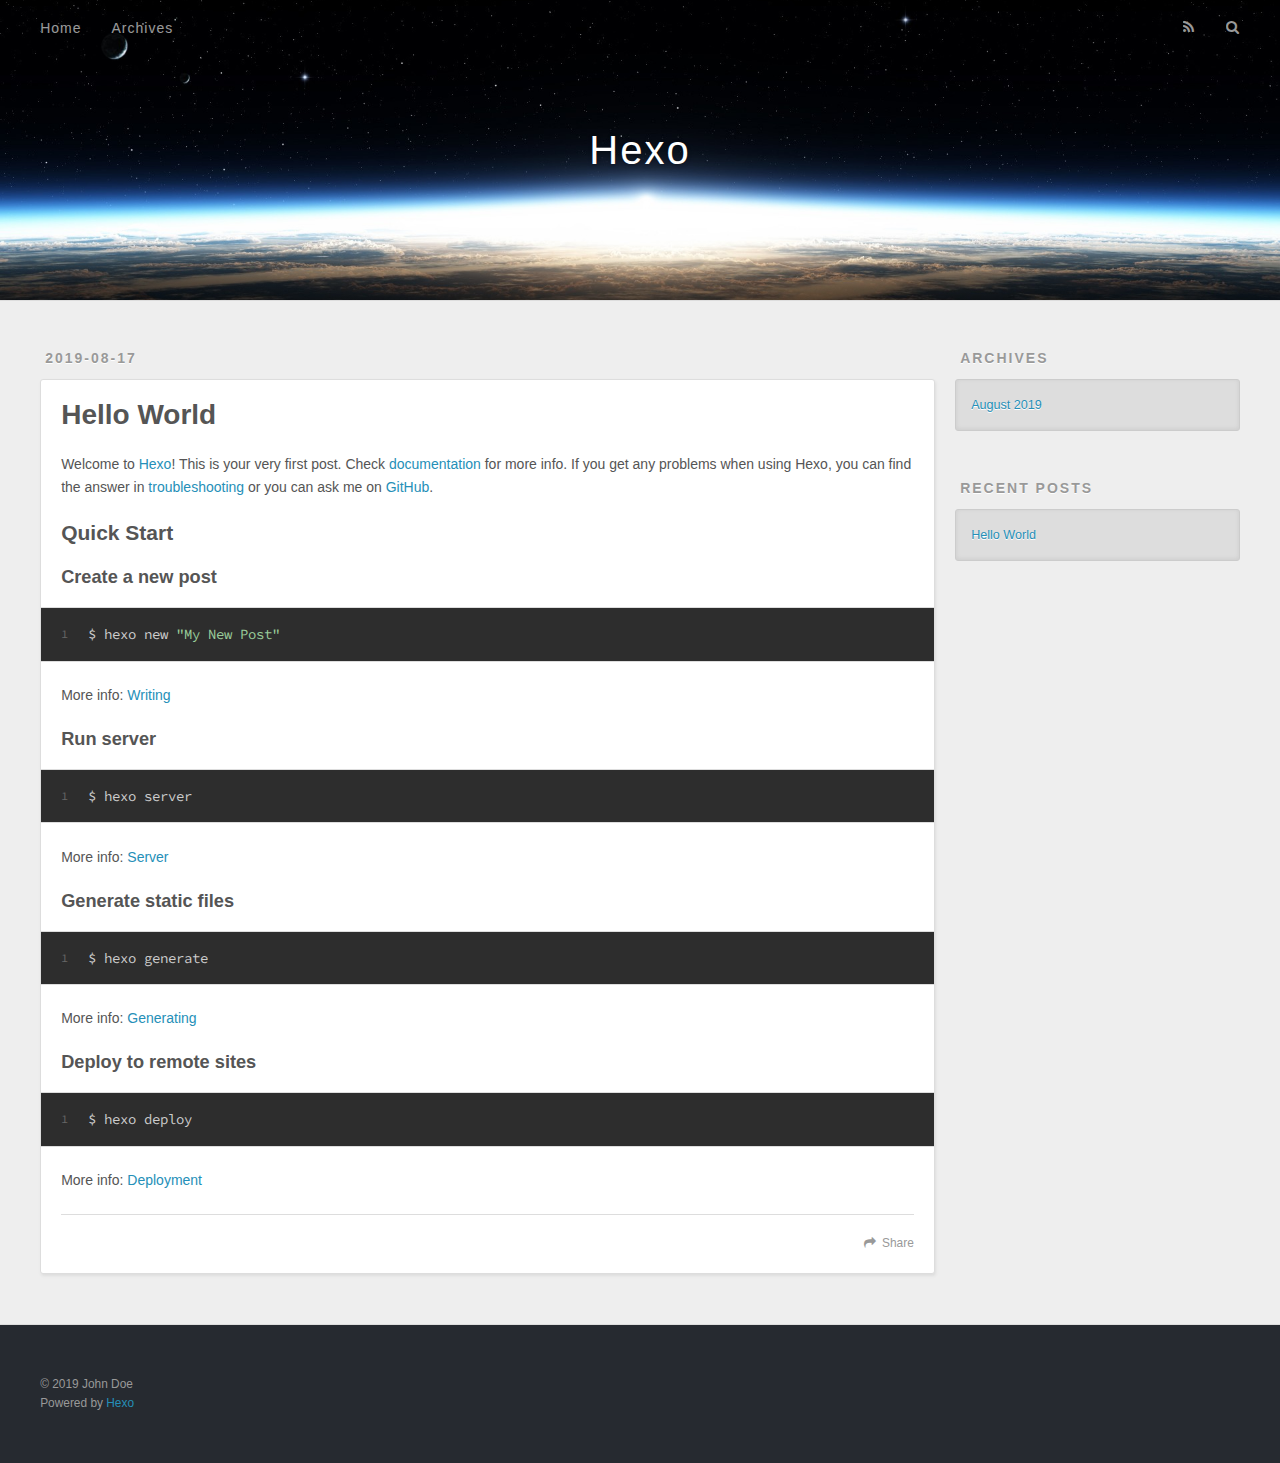
==== index.html @ b67fed99 "Site updated: 2019-08-17 20:29:08" ====
<!DOCTYPE html>
<html>
<head><meta name="generator" content="Hexo 3.9.0">
  <meta charset="utf-8">
  

  
  <title>Hexo</title>
  <meta name="viewport" content="width=device-width, initial-scale=1, maximum-scale=1">
  <meta property="og:type" content="website">
<meta property="og:title" content="Hexo">
<meta property="og:url" content="http://yoursite.com/index.html">
<meta property="og:site_name" content="Hexo">
<meta property="og:locale" content="en">
<meta name="twitter:card" content="summary">
<meta name="twitter:title" content="Hexo">
  
    <link rel="alternate" href="/atom.xml" title="Hexo" type="application/atom+xml">
  
  
    <link rel="icon" href="/favicon.png">
  
  
    <link href="//fonts.googleapis.com/css?family=Source+Code+Pro" rel="stylesheet" type="text/css">
  
  <link rel="stylesheet" href="/css/style.css">
</head>
</html>
<body>
  <div id="container">
    <div id="wrap">
      <header id="header">
  <div id="banner"></div>
  <div id="header-outer" class="outer">
    <div id="header-title" class="inner">
      <h1 id="logo-wrap">
        <a href="/" id="logo">Hexo</a>
      </h1>
      
    </div>
    <div id="header-inner" class="inner">
      <nav id="main-nav">
        <a id="main-nav-toggle" class="nav-icon"></a>
        
          <a class="main-nav-link" href="/">Home</a>
        
          <a class="main-nav-link" href="/archives">Archives</a>
        
      </nav>
      <nav id="sub-nav">
        
          <a id="nav-rss-link" class="nav-icon" href="/atom.xml" title="RSS Feed"></a>
        
        <a id="nav-search-btn" class="nav-icon" title="Search"></a>
      </nav>
      <div id="search-form-wrap">
        <form action="//google.com/search" method="get" accept-charset="UTF-8" class="search-form"><input type="search" name="q" class="search-form-input" placeholder="Search"><button type="submit" class="search-form-submit">&#xF002;</button><input type="hidden" name="sitesearch" value="http://yoursite.com"></form>
      </div>
    </div>
  </div>
</header>
      <div class="outer">
        <section id="main">
  
    <article id="post-hello-world" class="article article-type-post" itemscope itemprop="blogPost">
  <div class="article-meta">
    <a href="/2019/08/17/hello-world/" class="article-date">
  <time datetime="2019-08-17T09:47:50.503Z" itemprop="datePublished">2019-08-17</time>
</a>
    
  </div>
  <div class="article-inner">
    
    
      <header class="article-header">
        
  
    <h1 itemprop="name">
      <a class="article-title" href="/2019/08/17/hello-world/">Hello World</a>
    </h1>
  

      </header>
    
    <div class="article-entry" itemprop="articleBody">
      
        <p>Welcome to <a href="https://hexo.io/" target="_blank" rel="noopener">Hexo</a>! This is your very first post. Check <a href="https://hexo.io/docs/" target="_blank" rel="noopener">documentation</a> for more info. If you get any problems when using Hexo, you can find the answer in <a href="https://hexo.io/docs/troubleshooting.html" target="_blank" rel="noopener">troubleshooting</a> or you can ask me on <a href="https://github.com/hexojs/hexo/issues" target="_blank" rel="noopener">GitHub</a>.</p>
<h2 id="Quick-Start"><a href="#Quick-Start" class="headerlink" title="Quick Start"></a>Quick Start</h2><h3 id="Create-a-new-post"><a href="#Create-a-new-post" class="headerlink" title="Create a new post"></a>Create a new post</h3><figure class="highlight bash"><table><tr><td class="gutter"><pre><span class="line">1</span><br></pre></td><td class="code"><pre><span class="line">$ hexo new <span class="string">"My New Post"</span></span><br></pre></td></tr></table></figure>

<p>More info: <a href="https://hexo.io/docs/writing.html" target="_blank" rel="noopener">Writing</a></p>
<h3 id="Run-server"><a href="#Run-server" class="headerlink" title="Run server"></a>Run server</h3><figure class="highlight bash"><table><tr><td class="gutter"><pre><span class="line">1</span><br></pre></td><td class="code"><pre><span class="line">$ hexo server</span><br></pre></td></tr></table></figure>

<p>More info: <a href="https://hexo.io/docs/server.html" target="_blank" rel="noopener">Server</a></p>
<h3 id="Generate-static-files"><a href="#Generate-static-files" class="headerlink" title="Generate static files"></a>Generate static files</h3><figure class="highlight bash"><table><tr><td class="gutter"><pre><span class="line">1</span><br></pre></td><td class="code"><pre><span class="line">$ hexo generate</span><br></pre></td></tr></table></figure>

<p>More info: <a href="https://hexo.io/docs/generating.html" target="_blank" rel="noopener">Generating</a></p>
<h3 id="Deploy-to-remote-sites"><a href="#Deploy-to-remote-sites" class="headerlink" title="Deploy to remote sites"></a>Deploy to remote sites</h3><figure class="highlight bash"><table><tr><td class="gutter"><pre><span class="line">1</span><br></pre></td><td class="code"><pre><span class="line">$ hexo deploy</span><br></pre></td></tr></table></figure>

<p>More info: <a href="https://hexo.io/docs/deployment.html" target="_blank" rel="noopener">Deployment</a></p>

      
    </div>
    <footer class="article-footer">
      <a data-url="http://yoursite.com/2019/08/17/hello-world/" data-id="cjzfipkp10000zct8bji0fe7w" class="article-share-link">Share</a>
      
      
    </footer>
  </div>
  
</article>


  


</section>
        
          <aside id="sidebar">
  
    

  
    

  
    
  
    
  <div class="widget-wrap">
    <h3 class="widget-title">Archives</h3>
    <div class="widget">
      <ul class="archive-list"><li class="archive-list-item"><a class="archive-list-link" href="/archives/2019/08/">August 2019</a></li></ul>
    </div>
  </div>


  
    
  <div class="widget-wrap">
    <h3 class="widget-title">Recent Posts</h3>
    <div class="widget">
      <ul>
        
          <li>
            <a href="/2019/08/17/hello-world/">Hello World</a>
          </li>
        
      </ul>
    </div>
  </div>

  
</aside>
        
      </div>
      <footer id="footer">
  
  <div class="outer">
    <div id="footer-info" class="inner">
      &copy; 2019 John Doe<br>
      Powered by <a href="http://hexo.io/" target="_blank">Hexo</a>
    </div>
  </div>
</footer>
    </div>
    <nav id="mobile-nav">
  
    <a href="/" class="mobile-nav-link">Home</a>
  
    <a href="/archives" class="mobile-nav-link">Archives</a>
  
</nav>
    

<script src="//ajax.googleapis.com/ajax/libs/jquery/2.0.3/jquery.min.js"></script>


  <link rel="stylesheet" href="/fancybox/jquery.fancybox.css">
  <script src="/fancybox/jquery.fancybox.pack.js"></script>


<script src="/js/script.js"></script>



  </div>
</body>
</html>
---- css/style.css ----
body {
  width: 100%;
}
body:before,
body:after {
  content: "";
  display: table;
}
body:after {
  clear: both;
}
html,
body,
div,
span,
applet,
object,
iframe,
h1,
h2,
h3,
h4,
h5,
h6,
p,
blockquote,
pre,
a,
abbr,
acronym,
address,
big,
cite,
code,
del,
dfn,
em,
img,
ins,
kbd,
q,
s,
samp,
small,
strike,
strong,
sub,
sup,
tt,
var,
dl,
dt,
dd,
ol,
ul,
li,
fieldset,
form,
label,
legend,
table,
caption,
tbody,
tfoot,
thead,
tr,
th,
td {
  margin: 0;
  padding: 0;
  border: 0;
  outline: 0;
  font-weight: inherit;
  font-style: inherit;
  font-family: inherit;
  font-size: 100%;
  vertical-align: baseline;
}
body {
  line-height: 1;
  color: #000;
  background: #fff;
}
ol,
ul {
  list-style: none;
}
table {
  border-collapse: separate;
  border-spacing: 0;
  vertical-align: middle;
}
caption,
th,
td {
  text-align: left;
  font-weight: normal;
  vertical-align: middle;
}
a img {
  border: none;
}
input,
button {
  margin: 0;
  padding: 0;
}
input::-moz-focus-inner,
button::-moz-focus-inner {
  border: 0;
  padding: 0;
}
@font-face {
  font-family: FontAwesome;
  font-style: normal;
  font-weight: normal;
  src: url("fonts/fontawesome-webfont.eot?v=#4.0.3");
  src: url("fonts/fontawesome-webfont.eot?#iefix&v=#4.0.3") format("embedded-opentype"), url("fonts/fontawesome-webfont.woff?v=#4.0.3") format("woff"), url("fonts/fontawesome-webfont.ttf?v=#4.0.3") format("truetype"), url("fonts/fontawesome-webfont.svg#fontawesomeregular?v=#4.0.3") format("svg");
}
html,
body,
#container {
  height: 100%;
}
body {
  background: #eee;
  font: 14px -apple-system, BlinkMacSystemFont, "Segoe UI", "Roboto", "Oxygen", "Ubuntu", "Cantarell", "Fira Sans", "Droid Sans", "Helvetica Neue", sans-serif;
  -webkit-text-size-adjust: 100%;
}
.outer {
  max-width: 1220px;
  margin: 0 auto;
  padding: 0 20px;
}
.outer:before,
.outer:after {
  content: "";
  display: table;
}
.outer:after {
  clear: both;
}
.inner {
  display: inline;
  float: left;
  width: 98.33333333333333%;
  margin: 0 0.833333333333333%;
}
.left,
.alignleft {
  float: left;
}
.right,
.alignright {
  float: right;
}
.clear {
  clear: both;
}
#container {
  position: relative;
}
.mobile-nav-on {
  overflow: hidden;
}
#wrap {
  height: 100%;
  width: 100%;
  position: absolute;
  top: 0;
  left: 0;
  -webkit-transition: 0.2s ease-out;
  -moz-transition: 0.2s ease-out;
  -ms-transition: 0.2s ease-out;
  transition: 0.2s ease-out;
  z-index: 1;
  background: #eee;
}
.mobile-nav-on #wrap {
  left: 280px;
}
@media screen and (min-width: 768px) {
  #main {
    display: inline;
    float: left;
    width: 73.33333333333333%;
    margin: 0 0.833333333333333%;
  }
}
.article-date,
.article-category-link,
.archive-year,
.widget-title {
  text-decoration: none;
  text-transform: uppercase;
  letter-spacing: 2px;
  color: #999;
  margin-bottom: 1em;
  margin-left: 5px;
  line-height: 1em;
  text-shadow: 0 1px #fff;
  font-weight: bold;
}
.article-inner,
.archive-article-inner {
  background: #fff;
  -webkit-box-shadow: 1px 2px 3px #ddd;
  box-shadow: 1px 2px 3px #ddd;
  border: 1px solid #ddd;
  border-radius: 3px;
}
.article-entry h1,
.widget h1 {
  font-size: 2em;
}
.article-entry h2,
.widget h2 {
  font-size: 1.5em;
}
.article-entry h3,
.widget h3 {
  font-size: 1.3em;
}
.article-entry h4,
.widget h4 {
  font-size: 1.2em;
}
.article-entry h5,
.widget h5 {
  font-size: 1em;
}
.article-entry h6,
.widget h6 {
  font-size: 1em;
  color: #999;
}
.article-entry hr,
.widget hr {
  border: 1px dashed #ddd;
}
.article-entry strong,
.widget strong {
  font-weight: bold;
}
.article-entry em,
.widget em,
.article-entry cite,
.widget cite {
  font-style: italic;
}
.article-entry sup,
.widget sup,
.article-entry sub,
.widget sub {
  font-size: 0.75em;
  line-height: 0;
  position: relative;
  vertical-align: baseline;
}
.article-entry sup,
.widget sup {
  top: -0.5em;
}
.article-entry sub,
.widget sub {
  bottom: -0.2em;
}
.article-entry small,
.widget small {
  font-size: 0.85em;
}
.article-entry acronym,
.widget acronym,
.article-entry abbr,
.widget abbr {
  border-bottom: 1px dotted;
}
.article-entry ul,
.widget ul,
.article-entry ol,
.widget ol,
.article-entry dl,
.widget dl {
  margin: 0 20px;
  line-height: 1.6em;
}
.article-entry ul ul,
.widget ul ul,
.article-entry ol ul,
.widget ol ul,
.article-entry ul ol,
.widget ul ol,
.article-entry ol ol,
.widget ol ol {
  margin-top: 0;
  margin-bottom: 0;
}
.article-entry ul,
.widget ul {
  list-style: disc;
}
.article-entry ol,
.widget ol {
  list-style: decimal;
}
.article-entry dt,
.widget dt {
  font-weight: bold;
}
#header {
  height: 300px;
  position: relative;
  border-bottom: 1px solid #ddd;
}
#header:before,
#header:after {
  content: "";
  position: absolute;
  left: 0;
  right: 0;
  height: 40px;
}
#header:before {
  top: 0;
  background: -webkit-linear-gradient(rgba(0,0,0,0.2), transparent);
  background: -moz-linear-gradient(rgba(0,0,0,0.2), transparent);
  background: -ms-linear-gradient(rgba(0,0,0,0.2), transparent);
  background: linear-gradient(rgba(0,0,0,0.2), transparent);
}
#header:after {
  bottom: 0;
  background: -webkit-linear-gradient(transparent, rgba(0,0,0,0.2));
  background: -moz-linear-gradient(transparent, rgba(0,0,0,0.2));
  background: -ms-linear-gradient(transparent, rgba(0,0,0,0.2));
  background: linear-gradient(transparent, rgba(0,0,0,0.2));
}
#header-outer {
  height: 100%;
  position: relative;
}
#header-inner {
  position: relative;
  overflow: hidden;
}
#banner {
  position: absolute;
  top: 0;
  left: 0;
  width: 100%;
  height: 100%;
  background: url("images/banner.jpg") center #000;
  -webkit-background-size: cover;
  -moz-background-size: cover;
  background-size: cover;
  z-index: -1;
}
#header-title {
  text-align: center;
  height: 40px;
  position: absolute;
  top: 50%;
  left: 0;
  margin-top: -20px;
}
#logo,
#subtitle {
  text-decoration: none;
  color: #fff;
  font-weight: 300;
  text-shadow: 0 1px 4px rgba(0,0,0,0.3);
}
#logo {
  font-size: 40px;
  line-height: 40px;
  letter-spacing: 2px;
}
#subtitle {
  font-size: 16px;
  line-height: 16px;
  letter-spacing: 1px;
}
#subtitle-wrap {
  margin-top: 16px;
}
#main-nav {
  float: left;
  margin-left: -15px;
}
.nav-icon,
.main-nav-link {
  float: left;
  color: #fff;
  opacity: 0.6;
  text-decoration: none;
  text-shadow: 0 1px rgba(0,0,0,0.2);
  -webkit-transition: opacity 0.2s;
  -moz-transition: opacity 0.2s;
  -ms-transition: opacity 0.2s;
  transition: opacity 0.2s;
  display: block;
  padding: 20px 15px;
}
.nav-icon:hover,
.main-nav-link:hover {
  opacity: 1;
}
.nav-icon {
  font-family: FontAwesome;
  text-align: center;
  font-size: 14px;
  width: 14px;
  height: 14px;
  padding: 20px 15px;
  position: relative;
  cursor: pointer;
}
.main-nav-link {
  font-weight: 300;
  letter-spacing: 1px;
}
@media screen and (max-width: 479px) {
  .main-nav-link {
    display: none;
  }
}
#main-nav-toggle {
  display: none;
}
#main-nav-toggle:before {
  content: "\f0c9";
}
@media screen and (max-width: 479px) {
  #main-nav-toggle {
    display: block;
  }
}
#sub-nav {
  float: right;
  margin-right: -15px;
}
#nav-rss-link:before {
  content: "\f09e";
}
#nav-search-btn:before {
  content: "\f002";
}
#search-form-wrap {
  position: absolute;
  top: 15px;
  width: 150px;
  height: 30px;
  right: -150px;
  opacity: 0;
  -webkit-transition: 0.2s ease-out;
  -moz-transition: 0.2s ease-out;
  -ms-transition: 0.2s ease-out;
  transition: 0.2s ease-out;
}
#search-form-wrap.on {
  opacity: 1;
  right: 0;
}
@media screen and (max-width: 479px) {
  #search-form-wrap {
    width: 100%;
    right: -100%;
  }
}
.search-form {
  position: absolute;
  top: 0;
  left: 0;
  right: 0;
  background: #fff;
  padding: 5px 15px;
  border-radius: 15px;
  -webkit-box-shadow: 0 0 10px rgba(0,0,0,0.3);
  box-shadow: 0 0 10px rgba(0,0,0,0.3);
}
.search-form-input {
  border: none;
  background: none;
  color: #555;
  width: 100%;
  font: 13px -apple-system, BlinkMacSystemFont, "Segoe UI", "Roboto", "Oxygen", "Ubuntu", "Cantarell", "Fira Sans", "Droid Sans", "Helvetica Neue", sans-serif;
  outline: none;
}
.search-form-input::-webkit-search-results-decoration,
.search-form-input::-webkit-search-cancel-button {
  -webkit-appearance: none;
}
.search-form-submit {
  position: absolute;
  top: 50%;
  right: 10px;
  margin-top: -7px;
  font: 13px FontAwesome;
  border: none;
  background: none;
  color: #bbb;
  cursor: pointer;
}
.search-form-submit:hover,
.search-form-submit:focus {
  color: #777;
}
.article {
  margin: 50px 0;
}
.article-inner {
  overflow: hidden;
}
.article-meta:before,
.article-meta:after {
  content: "";
  display: table;
}
.article-meta:after {
  clear: both;
}
.article-date {
  float: left;
}
.article-category {
  float: left;
  line-height: 1em;
  color: #ccc;
  text-shadow: 0 1px #fff;
  margin-left: 8px;
}
.article-category:before {
  content: "\2022";
}
.article-category-link {
  margin: 0 12px 1em;
}
.article-header {
  padding: 20px 20px 0;
}
.article-title {
  text-decoration: none;
  font-size: 2em;
  font-weight: bold;
  color: #555;
  line-height: 1.1em;
  -webkit-transition: color 0.2s;
  -moz-transition: color 0.2s;
  -ms-transition: color 0.2s;
  transition: color 0.2s;
}
a.article-title:hover {
  color: #258fb8;
}
.article-entry {
  color: #555;
  padding: 0 20px;
}
.article-entry:before,
.article-entry:after {
  content: "";
  display: table;
}
.article-entry:after {
  clear: both;
}
.article-entry p,
.article-entry table {
  line-height: 1.6em;
  margin: 1.6em 0;
}
.article-entry h1,
.article-entry h2,
.article-entry h3,
.article-entry h4,
.article-entry h5,
.article-entry h6 {
  font-weight: bold;
}
.article-entry h1,
.article-entry h2,
.article-entry h3,
.article-entry h4,
.article-entry h5,
.article-entry h6 {
  line-height: 1.1em;
  margin: 1.1em 0;
}
.article-entry a {
  color: #258fb8;
  text-decoration: none;
}
.article-entry a:hover {
  text-decoration: underline;
}
.article-entry ul,
.article-entry ol,
.article-entry dl {
  margin-top: 1.6em;
  margin-bottom: 1.6em;
}
.article-entry img,
.article-entry video {
  max-width: 100%;
  height: auto;
  display: block;
  margin: auto;
}
.article-entry iframe {
  border: none;
}
.article-entry table {
  width: 100%;
  border-collapse: collapse;
  border-spacing: 0;
}
.article-entry th {
  font-weight: bold;
  border-bottom: 3px solid #ddd;
  padding-bottom: 0.5em;
}
.article-entry td {
  border-bottom: 1px solid #ddd;
  padding: 10px 0;
}
.article-entry blockquote {
  font-family: Georgia, "Times New Roman", serif;
  font-size: 1.4em;
  margin: 1.6em 20px;
  text-align: center;
}
.article-entry blockquote footer {
  font-size: 14px;
  margin: 1.6em 0;
  font-family: -apple-system, BlinkMacSystemFont, "Segoe UI", "Roboto", "Oxygen", "Ubuntu", "Cantarell", "Fira Sans", "Droid Sans", "Helvetica Neue", sans-serif;
}
.article-entry blockquote footer cite:before {
  content: "—";
  padding: 0 0.5em;
}
.article-entry .pullquote {
  text-align: left;
  width: 45%;
  margin: 0;
}
.article-entry .pullquote.left {
  margin-left: 0.5em;
  margin-right: 1em;
}
.article-entry .pullquote.right {
  margin-right: 0.5em;
  margin-left: 1em;
}
.article-entry .caption {
  color: #999;
  display: block;
  font-size: 0.9em;
  margin-top: 0.5em;
  position: relative;
  text-align: center;
}
.article-entry .video-container {
  position: relative;
  padding-top: 56.25%;
  height: 0;
  overflow: hidden;
}
.article-entry .video-container iframe,
.article-entry .video-container object,
.article-entry .video-container embed {
  position: absolute;
  top: 0;
  left: 0;
  width: 100%;
  height: 100%;
  margin-top: 0;
}
.article-more-link a {
  display: inline-block;
  line-height: 1em;
  padding: 6px 15px;
  border-radius: 15px;
  background: #eee;
  color: #999;
  text-shadow: 0 1px #fff;
  text-decoration: none;
}
.article-more-link a:hover {
  background: #258fb8;
  color: #fff;
  text-decoration: none;
  text-shadow: 0 1px #1e7293;
}
.article-footer {
  font-size: 0.85em;
  line-height: 1.6em;
  border-top: 1px solid #ddd;
  padding-top: 1.6em;
  margin: 0 20px 20px;
}
.article-footer:before,
.article-footer:after {
  content: "";
  display: table;
}
.article-footer:after {
  clear: both;
}
.article-footer a {
  color: #999;
  text-decoration: none;
}
.article-footer a:hover {
  color: #555;
}
.article-tag-list-item {
  float: left;
  margin-right: 10px;
}
.article-tag-list-link:before {
  content: "#";
}
.article-comment-link {
  float: right;
}
.article-comment-link:before {
  content: "\f075";
  font-family: FontAwesome;
  padding-right: 8px;
}
.article-share-link {
  cursor: pointer;
  float: right;
  margin-left: 20px;
}
.article-share-link:before {
  content: "\f064";
  font-family: FontAwesome;
  padding-right: 6px;
}
#article-nav {
  position: relative;
}
#article-nav:before,
#article-nav:after {
  content: "";
  display: table;
}
#article-nav:after {
  clear: both;
}
@media screen and (min-width: 768px) {
  #article-nav {
    margin: 50px 0;
  }
  #article-nav:before {
    width: 8px;
    height: 8px;
    position: absolute;
    top: 50%;
    left: 50%;
    margin-top: -4px;
    margin-left: -4px;
    content: "";
    border-radius: 50%;
    background: #ddd;
    -webkit-box-shadow: 0 1px 2px #fff;
    box-shadow: 0 1px 2px #fff;
  }
}
.article-nav-link-wrap {
  text-decoration: none;
  text-shadow: 0 1px #fff;
  color: #999;
  -webkit-box-sizing: border-box;
  -moz-box-sizing: border-box;
  box-sizing: border-box;
  margin-top: 50px;
  text-align: center;
  display: block;
}
.article-nav-link-wrap:hover {
  color: #555;
}
@media screen and (min-width: 768px) {
  .article-nav-link-wrap {
    width: 50%;
    margin-top: 0;
  }
}
@media screen and (min-width: 768px) {
  #article-nav-newer {
    float: left;
    text-align: right;
    padding-right: 20px;
  }
}
@media screen and (min-width: 768px) {
  #article-nav-older {
    float: right;
    text-align: left;
    padding-left: 20px;
  }
}
.article-nav-caption {
  text-transform: uppercase;
  letter-spacing: 2px;
  color: #ddd;
  line-height: 1em;
  font-weight: bold;
}
#article-nav-newer .article-nav-caption {
  margin-right: -2px;
}
.article-nav-title {
  font-size: 0.85em;
  line-height: 1.6em;
  margin-top: 0.5em;
}
.article-share-box {
  position: absolute;
  display: none;
  background: #fff;
  -webkit-box-shadow: 1px 2px 10px rgba(0,0,0,0.2);
  box-shadow: 1px 2px 10px rgba(0,0,0,0.2);
  border-radius: 3px;
  margin-left: -145px;
  overflow: hidden;
  z-index: 1;
}
.article-share-box.on {
  display: block;
}
.article-share-input {
  width: 100%;
  background: none;
  -webkit-box-sizing: border-box;
  -moz-box-sizing: border-box;
  box-sizing: border-box;
  font: 14px -apple-system, BlinkMacSystemFont, "Segoe UI", "Roboto", "Oxygen", "Ubuntu", "Cantarell", "Fira Sans", "Droid Sans", "Helvetica Neue", sans-serif;
  padding: 0 15px;
  color: #555;
  outline: none;
  border: 1px solid #ddd;
  border-radius: 3px 3px 0 0;
  height: 36px;
  line-height: 36px;
}
.article-share-links {
  background: #eee;
}
.article-share-links:before,
.article-share-links:after {
  content: "";
  display: table;
}
.article-share-links:after {
  clear: both;
}
.article-share-twitter,
.article-share-facebook,
.article-share-pinterest,
.article-share-google {
  width: 50px;
  height: 36px;
  display: block;
  float: left;
  position: relative;
  color: #999;
  text-shadow: 0 1px #fff;
}
.article-share-twitter:before,
.article-share-facebook:before,
.article-share-pinterest:before,
.article-share-google:before {
  font-size: 20px;
  font-family: FontAwesome;
  width: 20px;
  height: 20px;
  position: absolute;
  top: 50%;
  left: 50%;
  margin-top: -10px;
  margin-left: -10px;
  text-align: center;
}
.article-share-twitter:hover,
.article-share-facebook:hover,
.article-share-pinterest:hover,
.article-share-google:hover {
  color: #fff;
}
.article-share-twitter:before {
  content: "\f099";
}
.article-share-twitter:hover {
  background: #00aced;
  text-shadow: 0 1px #008abe;
}
.article-share-facebook:before {
  content: "\f09a";
}
.article-share-facebook:hover {
  background: #3b5998;
  text-shadow: 0 1px #2f477a;
}
.article-share-pinterest:before {
  content: "\f0d2";
}
.article-share-pinterest:hover {
  background: #cb2027;
  text-shadow: 0 1px #a21a1f;
}
.article-share-google:before {
  content: "\f0d5";
}
.article-share-google:hover {
  background: #dd4b39;
  text-shadow: 0 1px #be3221;
}
.article-gallery {
  background: #000;
  position: relative;
}
.article-gallery-photos {
  position: relative;
  overflow: hidden;
}
.article-gallery-img {
  display: none;
  max-width: 100%;
}
.article-gallery-img:first-child {
  display: block;
}
.article-gallery-img.loaded {
  position: absolute;
  display: block;
}
.article-gallery-img img {
  display: block;
  max-width: 100%;
  margin: 0 auto;
}
#comments {
  background: #fff;
  -webkit-box-shadow: 1px 2px 3px #ddd;
  box-shadow: 1px 2px 3px #ddd;
  padding: 20px;
  border: 1px solid #ddd;
  border-radius: 3px;
  margin: 50px 0;
}
#comments a {
  color: #258fb8;
}
.archives-wrap {
  margin: 50px 0;
}
.archives:before,
.archives:after {
  content: "";
  display: table;
}
.archives:after {
  clear: both;
}
.archive-year-wrap {
  margin-bottom: 1em;
}
.archives {
  -webkit-column-gap: 10px;
  -moz-column-gap: 10px;
  column-gap: 10px;
}
@media screen and (min-width: 480px) and (max-width: 767px) {
  .archives {
    -webkit-column-count: 2;
    -moz-column-count: 2;
    column-count: 2;
  }
}
@media screen and (min-width: 768px) {
  .archives {
    -webkit-column-count: 3;
    -moz-column-count: 3;
    column-count: 3;
  }
}
.archive-article {
  -webkit-column-break-inside: avoid;
  page-break-inside: avoid;
  overflow: hidden;
  break-inside: avoid-column;
}
.archive-article-inner {
  padding: 10px;
  margin-bottom: 15px;
}
.archive-article-title {
  text-decoration: none;
  font-weight: bold;
  color: #555;
  -webkit-transition: color 0.2s;
  -moz-transition: color 0.2s;
  -ms-transition: color 0.2s;
  transition: color 0.2s;
  line-height: 1.6em;
}
.archive-article-title:hover {
  color: #258fb8;
}
.archive-article-footer {
  margin-top: 1em;
}
.archive-article-date {
  color: #999;
  text-decoration: none;
  font-size: 0.85em;
  line-height: 1em;
  margin-bottom: 0.5em;
  display: block;
}
#page-nav {
  margin: 50px auto;
  background: #fff;
  -webkit-box-shadow: 1px 2px 3px #ddd;
  box-shadow: 1px 2px 3px #ddd;
  border: 1px solid #ddd;
  border-radius: 3px;
  text-align: center;
  color: #999;
  overflow: hidden;
}
#page-nav:before,
#page-nav:after {
  content: "";
  display: table;
}
#page-nav:after {
  clear: both;
}
#page-nav a,
#page-nav span {
  padding: 10px 20px;
  line-height: 1;
  height: 2ex;
}
#page-nav a {
  color: #999;
  text-decoration: none;
}
#page-nav a:hover {
  background: #999;
  color: #fff;
}
#page-nav .prev {
  float: left;
}
#page-nav .next {
  float: right;
}
#page-nav .page-number {
  display: inline-block;
}
@media screen and (max-width: 479px) {
  #page-nav .page-number {
    display: none;
  }
}
#page-nav .current {
  color: #555;
  font-weight: bold;
}
#page-nav .space {
  color: #ddd;
}
#footer {
  background: #262a30;
  padding: 50px 0;
  border-top: 1px solid #ddd;
  color: #999;
}
#footer a {
  color: #258fb8;
  text-decoration: none;
}
#footer a:hover {
  text-decoration: underline;
}
#footer-info {
  line-height: 1.6em;
  font-size: 0.85em;
}
.article-entry pre,
.article-entry .highlight {
  background: #2d2d2d;
  margin: 0 -20px;
  padding: 15px 20px;
  border-style: solid;
  border-color: #ddd;
  border-width: 1px 0;
  overflow: auto;
  color: #ccc;
  line-height: 22.400000000000002px;
}
.article-entry .highlight .gutter pre,
.article-entry .gist .gist-file .gist-data .line-numbers {
  color: #666;
  font-size: 0.85em;
}
.article-entry pre,
.article-entry code {
  font-family: "Source Code Pro", Consolas, Monaco, Menlo, Consolas, monospace;
}
.article-entry code {
  background: #eee;
  text-shadow: 0 1px #fff;
  padding: 0 0.3em;
}
.article-entry pre code {
  background: none;
  text-shadow: none;
  padding: 0;
}
.article-entry .highlight pre {
  border: none;
  margin: 0;
  padding: 0;
}
.article-entry .highlight table {
  margin: 0;
  width: auto;
}
.article-entry .highlight td {
  border: none;
  padding: 0;
}
.article-entry .highlight figcaption {
  font-size: 0.85em;
  color: #999;
  line-height: 1em;
  margin-bottom: 1em;
}
.article-entry .highlight figcaption:before,
.article-entry .highlight figcaption:after {
  content: "";
  display: table;
}
.article-entry .highlight figcaption:after {
  clear: both;
}
.article-entry .highlight figcaption a {
  float: right;
}
.article-entry .highlight .gutter pre {
  text-align: right;
  padding-right: 20px;
}
.article-entry .highlight .line {
  height: 22.400000000000002px;
}
.article-entry .highlight .line.marked {
  background: #515151;
}
.article-entry .gist {
  margin: 0 -20px;
  border-style: solid;
  border-color: #ddd;
  border-width: 1px 0;
  background: #2d2d2d;
  padding: 15px 20px 15px 0;
}
.article-entry .gist .gist-file {
  border: none;
  font-family: "Source Code Pro", Consolas, Monaco, Menlo, Consolas, monospace;
  margin: 0;
}
.article-entry .gist .gist-file .gist-data {
  background: none;
  border: none;
}
.article-entry .gist .gist-file .gist-data .line-numbers {
  background: none;
  border: none;
  padding: 0 20px 0 0;
}
.article-entry .gist .gist-file .gist-data .line-data {
  padding: 0 !important;
}
.article-entry .gist .gist-file .highlight {
  margin: 0;
  padding: 0;
  border: none;
}
.article-entry .gist .gist-file .gist-meta {
  background: #2d2d2d;
  color: #999;
  font: 0.85em -apple-system, BlinkMacSystemFont, "Segoe UI", "Roboto", "Oxygen", "Ubuntu", "Cantarell", "Fira Sans", "Droid Sans", "Helvetica Neue", sans-serif;
  text-shadow: 0 0;
  padding: 0;
  margin-top: 1em;
  margin-left: 20px;
}
.article-entry .gist .gist-file .gist-meta a {
  color: #258fb8;
  font-weight: normal;
}
.article-entry .gist .gist-file .gist-meta a:hover {
  text-decoration: underline;
}
pre .comment,
pre .title {
  color: #999;
}
pre .variable,
pre .attribute,
pre .tag,
pre .regexp,
pre .ruby .constant,
pre .xml .tag .title,
pre .xml .pi,
pre .xml .doctype,
pre .html .doctype,
pre .css .id,
pre .css .class,
pre .css .pseudo {
  color: #f2777a;
}
pre .number,
pre .preprocessor,
pre .built_in,
pre .literal,
pre .params,
pre .constant {
  color: #f99157;
}
pre .class,
pre .ruby .class .title,
pre .css .rules .attribute {
  color: #9c9;
}
pre .string,
pre .value,
pre .inheritance,
pre .header,
pre .ruby .symbol,
pre .xml .cdata {
  color: #9c9;
}
pre .css .hexcolor {
  color: #6cc;
}
pre .function,
pre .python .decorator,
pre .python .title,
pre .ruby .function .title,
pre .ruby .title .keyword,
pre .perl .sub,
pre .javascript .title,
pre .coffeescript .title {
  color: #69c;
}
pre .keyword,
pre .javascript .function {
  color: #c9c;
}
@media screen and (max-width: 479px) {
  #mobile-nav {
    position: absolute;
    top: 0;
    left: 0;
    width: 280px;
    height: 100%;
    background: #191919;
    border-right: 1px solid #fff;
  }
}
@media screen and (max-width: 479px) {
  .mobile-nav-link {
    display: block;
    color: #999;
    text-decoration: none;
    padding: 15px 20px;
    font-weight: bold;
  }
  .mobile-nav-link:hover {
    color: #fff;
  }
}
@media screen and (min-width: 768px) {
  #sidebar {
    display: inline;
    float: left;
    width: 23.333333333333332%;
    margin: 0 0.833333333333333%;
  }
}
.widget-wrap {
  margin: 50px 0;
}
.widget {
  color: #777;
  text-shadow: 0 1px #fff;
  background: #ddd;
  -webkit-box-shadow: 0 -1px 4px #ccc inset;
  box-shadow: 0 -1px 4px #ccc inset;
  border: 1px solid #ccc;
  padding: 15px;
  border-radius: 3px;
}
.widget a {
  color: #258fb8;
  text-decoration: none;
}
.widget a:hover {
  text-decoration: underline;
}
.widget ul ul,
.widget ol ul,
.widget dl ul,
.widget ul ol,
.widget ol ol,
.widget dl ol,
.widget ul dl,
.widget ol dl,
.widget dl dl {
  margin-left: 15px;
  list-style: disc;
}
.widget {
  line-height: 1.6em;
  word-wrap: break-word;
  font-size: 0.9em;
}
.widget ul,
.widget ol {
  list-style: none;
  margin: 0;
}
.widget ul ul,
.widget ol ul,
.widget ul ol,
.widget ol ol {
  margin: 0 20px;
}
.widget ul ul,
.widget ol ul {
  list-style: disc;
}
.widget ul ol,
.widget ol ol {
  list-style: decimal;
}
.category-list-count,
.tag-list-count,
.archive-list-count {
  padding-left: 5px;
  color: #999;
  font-size: 0.85em;
}
.category-list-count:before,
.tag-list-count:before,
.archive-list-count:before {
  content: "(";
}
.category-list-count:after,
.tag-list-count:after,
.archive-list-count:after {
  content: ")";
}
.tagcloud a {
  margin-right: 5px;
  display: inline-block;
}
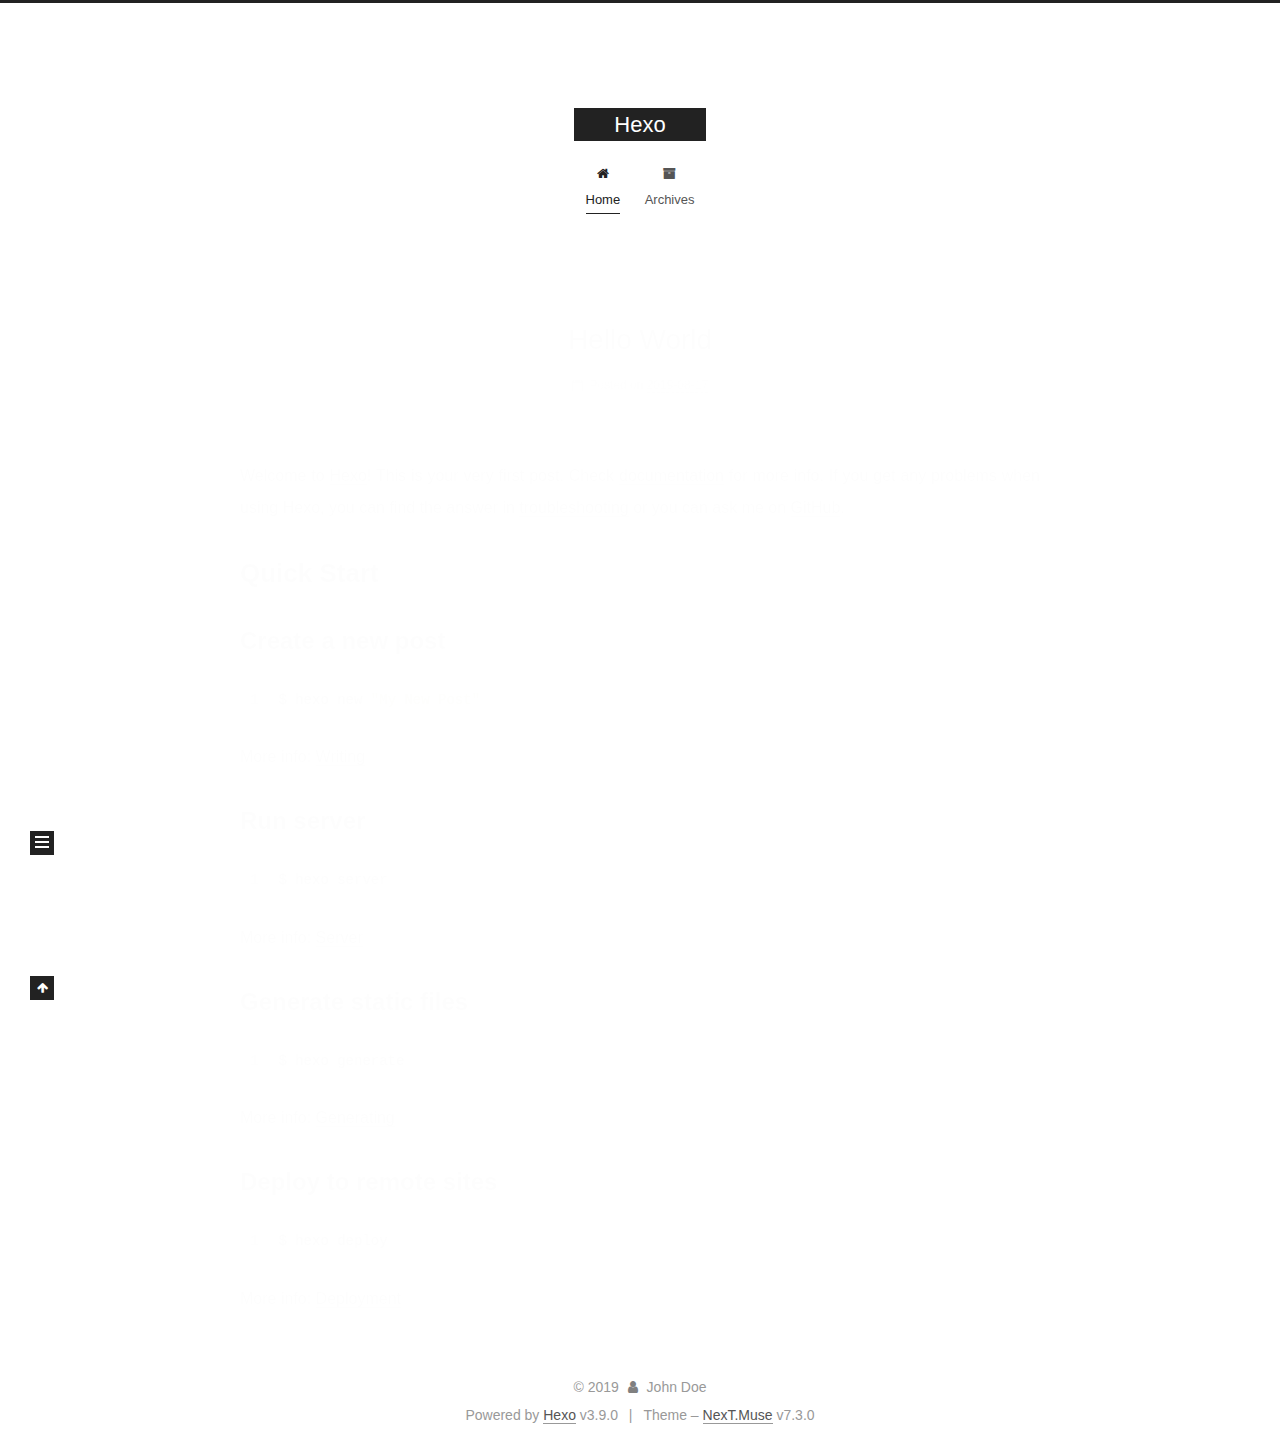
==== commit 299063c0: "Site updated: 2019-08-17 20:53:59" ====
--- a/index.html
+++ b/index.html
@@ -1,12 +1,60 @@
 <!DOCTYPE html>
-<html>
-<head><meta name="generator" content="Hexo 3.9.0">
-  <meta charset="utf-8">
-  
-
-  
-  <title>Hexo</title>
-  <meta name="viewport" content="width=device-width, initial-scale=1, maximum-scale=1">
+
+
+
+
+
+<html class="theme-next muse use-motion" lang="en">
+<head>
+  <meta charset="UTF-8">
+<meta name="generator" content="Hexo 3.9.0">
+<meta name="viewport" content="width=device-width, initial-scale=1, maximum-scale=2">
+<meta name="theme-color" content="#222">
+<meta http-equiv="X-UA-Compatible" content="IE=edge">
+  <link rel="apple-touch-icon" sizes="180x180" href="/images/apple-touch-icon-next.png?v=7.3.0">
+  <link rel="icon" type="image/png" sizes="32x32" href="/images/favicon-32x32-next.png?v=7.3.0">
+  <link rel="icon" type="image/png" sizes="16x16" href="/images/favicon-16x16-next.png?v=7.3.0">
+  <link rel="mask-icon" href="/images/logo.svg?v=7.3.0" color="#222">
+
+<link rel="stylesheet" href="/css/main.css?v=7.3.0">
+
+
+<link rel="stylesheet" href="/lib/font-awesome/css/font-awesome.min.css?v=4.7.0">
+
+
+<script id="hexo-configurations">
+  var NexT = window.NexT || {};
+  var CONFIG = {
+    root: '/',
+    scheme: 'Muse',
+    version: '7.3.0',
+    exturl: false,
+    sidebar: {"position":"left","display":"post","offset":12,"onmobile":false},
+    back2top: {"enable":true,"sidebar":false,"scrollpercent":false},
+    save_scroll: false,
+    copycode: {"enable":false,"show_result":false,"style":null},
+    fancybox: false,
+    mediumzoom: false,
+    lazyload: false,
+    pangu: false,
+    algolia: {
+      appID: '',
+      apiKey: '',
+      indexName: '',
+      hits: {"per_page":10},
+      labels: {"input_placeholder":"Search for Posts","hits_empty":"We didn't find any results for the search: ${query}","hits_stats":"${hits} results found in ${time} ms"}
+    },
+    localsearch: {"enable":false,"trigger":"auto","top_n_per_article":1,"unescape":false,"preload":false},
+    path: '',
+    motion: {"enable":true,"async":false,"transition":{"post_block":"fadeIn","post_header":"slideDownIn","post_body":"slideDownIn","coll_header":"slideLeftIn","sidebar":"slideUpIn"}},
+    translation: {
+      copy_button: 'Copy',
+      copy_success: 'Copied',
+      copy_failure: 'Copy failed'
+    }
+  };
+</script>
+
   <meta property="og:type" content="website">
 <meta property="og:title" content="Hexo">
 <meta property="og:url" content="http://yoursite.com/index.html">
@@ -14,77 +62,179 @@
 <meta property="og:locale" content="en">
 <meta name="twitter:card" content="summary">
 <meta name="twitter:title" content="Hexo">
-  
-    <link rel="alternate" href="/atom.xml" title="Hexo" type="application/atom+xml">
-  
-  
-    <link rel="icon" href="/favicon.png">
-  
-  
-    <link href="//fonts.googleapis.com/css?family=Source+Code+Pro" rel="stylesheet" type="text/css">
-  
-  <link rel="stylesheet" href="/css/style.css">
+  <link rel="canonical" href="http://yoursite.com/">
+
+
+<script id="page-configurations">
+  // https://hexo.io/docs/variables.html
+  CONFIG.page = {
+    sidebar: "",
+    isHome: true,
+    isPost: false,
+    isPage: false,
+    isArchive: false
+  };
+</script>
+
+  <title>Hexo</title>
+  
+
+
+
+
+
+
+
+
+  <noscript>
+  <style>
+  .use-motion .motion-element,
+  .use-motion .brand,
+  .use-motion .menu-item,
+  .sidebar-inner,
+  .use-motion .post-block,
+  .use-motion .pagination,
+  .use-motion .comments,
+  .use-motion .post-header,
+  .use-motion .post-body,
+  .use-motion .collection-title { opacity: initial; }
+
+  .use-motion .logo,
+  .use-motion .site-title,
+  .use-motion .site-subtitle {
+    opacity: initial;
+    top: initial;
+  }
+
+  .use-motion .logo-line-before i { left: initial; }
+  .use-motion .logo-line-after i { right: initial; }
+  </style>
+</noscript>
+
 </head>
-</html>
-<body>
-  <div id="container">
-    <div id="wrap">
-      <header id="header">
-  <div id="banner"></div>
-  <div id="header-outer" class="outer">
-    <div id="header-title" class="inner">
-      <h1 id="logo-wrap">
-        <a href="/" id="logo">Hexo</a>
-      </h1>
-      
-    </div>
-    <div id="header-inner" class="inner">
-      <nav id="main-nav">
-        <a id="main-nav-toggle" class="nav-icon"></a>
-        
-          <a class="main-nav-link" href="/">Home</a>
-        
-          <a class="main-nav-link" href="/archives">Archives</a>
-        
-      </nav>
-      <nav id="sub-nav">
-        
-          <a id="nav-rss-link" class="nav-icon" href="/atom.xml" title="RSS Feed"></a>
-        
-        <a id="nav-search-btn" class="nav-icon" title="Search"></a>
-      </nav>
-      <div id="search-form-wrap">
-        <form action="//google.com/search" method="get" accept-charset="UTF-8" class="search-form"><input type="search" name="q" class="search-form-input" placeholder="Search"><button type="submit" class="search-form-submit">&#xF002;</button><input type="hidden" name="sitesearch" value="http://yoursite.com"></form>
-      </div>
+
+<body itemscope itemtype="http://schema.org/WebPage" lang="en">
+
+  <div class="container sidebar-position-left">
+    <div class="headband"></div>
+
+    <header id="header" class="header" itemscope itemtype="http://schema.org/WPHeader">
+      <div class="header-inner"><div class="site-brand-wrapper">
+  <div class="site-meta">
+
+    <div class="custom-logo-site-title">
+      <a href="/" class="brand" rel="start">
+        <span class="logo-line-before"><i></i></span>
+        <span class="site-title">Hexo</span>
+        <span class="logo-line-after"><i></i></span>
+      </a>
     </div>
   </div>
-</header>
-      <div class="outer">
-        <section id="main">
-  
-    <article id="post-hello-world" class="article article-type-post" itemscope itemprop="blogPost">
-  <div class="article-meta">
-    <a href="/2019/08/17/hello-world/" class="article-date">
-  <time datetime="2019-08-17T09:47:50.503Z" itemprop="datePublished">2019-08-17</time>
-</a>
-    
+
+  <div class="site-nav-toggle">
+    <button aria-label="Toggle navigation bar">
+      <span class="btn-bar"></span>
+      <span class="btn-bar"></span>
+      <span class="btn-bar"></span>
+    </button>
   </div>
-  <div class="article-inner">
-    
-    
-      <header class="article-header">
-        
-  
-    <h1 itemprop="name">
-      <a class="article-title" href="/2019/08/17/hello-world/">Hello World</a>
-    </h1>
-  
-
+</div>
+
+
+<nav class="site-nav">
+  
+  <ul id="menu" class="menu">
+      
+      
+      
+        
+        <li class="menu-item menu-item-home">
+      
+    
+
+    <a href="/" rel="section"><i class="menu-item-icon fa fa-fw fa-home"></i> <br>Home</a>
+
+  </li>
+      
+      
+      
+        
+        <li class="menu-item menu-item-archives">
+      
+    
+
+    <a href="/archives/" rel="section"><i class="menu-item-icon fa fa-fw fa-archive"></i> <br>Archives</a>
+
+  </li>
+  </ul>
+
+    
+
+</nav>
+</div>
+    </header>
+
+    
+
+
+    <main id="main" class="main">
+      <div class="main-inner">
+        <div class="content-wrap">
+          <div id="content" class="content page-home">
+            
+  <section id="posts" class="posts-expand">
+      
+
+  <article class="post" itemscope itemtype="http://schema.org/Article">
+  
+  
+  
+  <div class="post-block">
+    <link itemprop="mainEntityOfPage" href="http://yoursite.com/2019/08/17/hello-world/">
+
+    <span hidden itemprop="author" itemscope itemtype="http://schema.org/Person">
+      <meta itemprop="name" content="John Doe">
+      <meta itemprop="description" content="">
+      <meta itemprop="image" content="/images/avatar.gif">
+    </span>
+
+    <span hidden itemprop="publisher" itemscope itemtype="http://schema.org/Organization">
+      <meta itemprop="name" content="Hexo">
+    </span>
+      <header class="post-header">
+        <h1 class="post-title" itemprop="name headline">
+            
+            <a href="/2019/08/17/hello-world/" class="post-title-link" itemprop="url">Hello World</a>
+          
+        </h1>
+
+        <div class="post-meta">
+            <span class="post-meta-item">
+              <span class="post-meta-item-icon">
+                <i class="fa fa-calendar-o"></i>
+              </span>
+              <span class="post-meta-item-text">Posted on</span>
+
+              
+                
+              
+
+              <time title="Created: 2019-08-17 17:47:50" itemprop="dateCreated datePublished" datetime="2019-08-17T17:47:50+08:00">2019-08-17</time>
+            </span>
+          
+
+          
+
+        </div>
       </header>
-    
-    <div class="article-entry" itemprop="articleBody">
-      
-        <p>Welcome to <a href="https://hexo.io/" target="_blank" rel="noopener">Hexo</a>! This is your very first post. Check <a href="https://hexo.io/docs/" target="_blank" rel="noopener">documentation</a> for more info. If you get any problems when using Hexo, you can find the answer in <a href="https://hexo.io/docs/troubleshooting.html" target="_blank" rel="noopener">troubleshooting</a> or you can ask me on <a href="https://github.com/hexojs/hexo/issues" target="_blank" rel="noopener">GitHub</a>.</p>
+
+    
+    
+    
+    <div class="post-body" itemprop="articleBody">
+
+      
+          <p>Welcome to <a href="https://hexo.io/" target="_blank" rel="noopener">Hexo</a>! This is your very first post. Check <a href="https://hexo.io/docs/" target="_blank" rel="noopener">documentation</a> for more info. If you get any problems when using Hexo, you can find the answer in <a href="https://hexo.io/docs/troubleshooting.html" target="_blank" rel="noopener">troubleshooting</a> or you can ask me on <a href="https://github.com/hexojs/hexo/issues" target="_blank" rel="noopener">GitHub</a>.</p>
 <h2 id="Quick-Start"><a href="#Quick-Start" class="headerlink" title="Quick Start"></a>Quick Start</h2><h3 id="Create-a-new-post"><a href="#Create-a-new-post" class="headerlink" title="Create a new post"></a>Create a new post</h3><figure class="highlight bash"><table><tr><td class="gutter"><pre><span class="line">1</span><br></pre></td><td class="code"><pre><span class="line">$ hexo new <span class="string">"My New Post"</span></span><br></pre></td></tr></table></figure>
 
 <p>More info: <a href="https://hexo.io/docs/writing.html" target="_blank" rel="noopener">Writing</a></p>
@@ -98,91 +248,162 @@
 
 <p>More info: <a href="https://hexo.io/docs/deployment.html" target="_blank" rel="noopener">Deployment</a></p>
 
+        
       
     </div>
-    <footer class="article-footer">
-      <a data-url="http://yoursite.com/2019/08/17/hello-world/" data-id="cjzfipkp10000zct8bji0fe7w" class="article-share-link">Share</a>
-      
-      
-    </footer>
+
+    
+    
+    
+      <footer class="post-footer">
+          <div class="post-eof"></div>
+        
+      </footer>
   </div>
   
-</article>
-
-
-  
-
-
-</section>
-        
-          <aside id="sidebar">
-  
-    
-
-  
-    
-
-  
-    
-  
-    
-  <div class="widget-wrap">
-    <h3 class="widget-title">Archives</h3>
-    <div class="widget">
-      <ul class="archive-list"><li class="archive-list-item"><a class="archive-list-link" href="/archives/2019/08/">August 2019</a></li></ul>
+  
+  
+  </article>
+
+    
+  </section>
+
+  
+
+
+          </div>
+          
+
+        </div>
+          
+  
+  <div class="sidebar-toggle">
+    <div class="sidebar-toggle-line-wrap">
+      <span class="sidebar-toggle-line sidebar-toggle-line-first"></span>
+      <span class="sidebar-toggle-line sidebar-toggle-line-middle"></span>
+      <span class="sidebar-toggle-line sidebar-toggle-line-last"></span>
     </div>
   </div>
 
-
-  
-    
-  <div class="widget-wrap">
-    <h3 class="widget-title">Recent Posts</h3>
-    <div class="widget">
-      <ul>
-        
-          <li>
-            <a href="/2019/08/17/hello-world/">Hello World</a>
-          </li>
-        
-      </ul>
+  <aside id="sidebar" class="sidebar">
+    <div class="sidebar-inner">
+
+      <div class="site-overview-wrap sidebar-panel sidebar-panel-active">
+        <div class="site-overview">
+
+          <div class="site-author motion-element" itemprop="author" itemscope itemtype="http://schema.org/Person">
+  <p class="site-author-name" itemprop="name">John Doe</p>
+  <div class="site-description motion-element" itemprop="description"></div>
+</div>
+  <nav class="site-state motion-element">
+      <div class="site-state-item site-state-posts">
+        
+          <a href="/archives/">
+        
+          <span class="site-state-item-count">1</span>
+          <span class="site-state-item-name">posts</span>
+        </a>
+      </div>
+    
+  </nav>
+
+
+
+
+        </div>
+      </div>
+
     </div>
+  </aside>
+  <div id="sidebar-dimmer"></div>
+
+
+      </div>
+    </main>
+
+    <footer id="footer" class="footer">
+      <div class="footer-inner">
+        <div class="copyright">&copy; <span itemprop="copyrightYear">2019</span>
+  <span class="with-love" id="animate">
+    <i class="fa fa-user"></i>
+  </span>
+  <span class="author" itemprop="copyrightHolder">John Doe</span>
+</div>
+  <div class="powered-by">Powered by <a href="https://hexo.io" class="theme-link" rel="noopener" target="_blank">Hexo</a> v3.9.0</div>
+  <span class="post-meta-divider">|</span>
+  <div class="theme-info">Theme – <a href="https://theme-next.org" class="theme-link" rel="noopener" target="_blank">NexT.Muse</a> v7.3.0</div>
+
+        
+
+
+
+
+
+
+
+
+        
+      </div>
+    </footer>
+      <div class="back-to-top">
+        <i class="fa fa-arrow-up"></i>
+      </div>
+
+    
+
   </div>
 
   
-</aside>
-        
-      </div>
-      <footer id="footer">
-  
-  <div class="outer">
-    <div id="footer-info" class="inner">
-      &copy; 2019 John Doe<br>
-      Powered by <a href="http://hexo.io/" target="_blank">Hexo</a>
-    </div>
-  </div>
-</footer>
-    </div>
-    <nav id="mobile-nav">
-  
-    <a href="/" class="mobile-nav-link">Home</a>
-  
-    <a href="/archives" class="mobile-nav-link">Archives</a>
-  
-</nav>
-    
-
-<script src="//ajax.googleapis.com/ajax/libs/jquery/2.0.3/jquery.min.js"></script>
-
-
-  <link rel="stylesheet" href="/fancybox/jquery.fancybox.css">
-  <script src="/fancybox/jquery.fancybox.pack.js"></script>
-
-
-<script src="/js/script.js"></script>
-
-
-
-  </div>
+  <script src="/lib/jquery/index.js?v=3.4.1"></script>
+  <script src="/lib/velocity/velocity.min.js?v=1.2.1"></script>
+  <script src="/lib/velocity/velocity.ui.min.js?v=1.2.1"></script>
+
+<script src="/js/utils.js?v=7.3.0"></script><script src="/js/motion.js?v=7.3.0"></script>
+
+<script src="/js/schemes/muse.js?v=7.3.0"></script>
+
+
+<script src="/js/next-boot.js?v=7.3.0"></script>
+
+
+
+
+  
+
+
+
+
+
+
+
+
+
+
+
+
+
+
+
+
+
+
+
+
+
+
+
+
+
+
+
+
+  
+
+  
+
+  
+
+
+  
 </body>
-</html>+</html>
--- a/css/main.css
+++ b/css/main.css
@@ -0,0 +1,2308 @@
+html {
+  line-height: 1.15; /* 1 */
+  -webkit-text-size-adjust: 100%; /* 2 */
+}
+body {
+  margin: 0;
+}
+main {
+  display: block;
+}
+h1 {
+  font-size: 2em;
+  margin: 0.67em 0;
+}
+hr {
+  box-sizing: content-box; /* 1 */
+  height: 0; /* 1 */
+  overflow: visible; /* 2 */
+}
+pre {
+  font-family: monospace, monospace; /* 1 */
+  font-size: 1em; /* 2 */
+}
+a {
+  background-color: transparent;
+}
+abbr[title] {
+  border-bottom: none; /* 1 */
+  text-decoration: underline; /* 2 */
+  text-decoration: underline dotted; /* 2 */
+}
+b,
+strong {
+  font-weight: bolder;
+}
+code,
+kbd,
+samp {
+  font-family: monospace, monospace; /* 1 */
+  font-size: 1em; /* 2 */
+}
+small {
+  font-size: 80%;
+}
+sub,
+sup {
+  font-size: 75%;
+  line-height: 0;
+  position: relative;
+  vertical-align: baseline;
+}
+sub {
+  bottom: -0.25em;
+}
+sup {
+  top: -0.5em;
+}
+img {
+  border-style: none;
+}
+button,
+input,
+optgroup,
+select,
+textarea {
+  font-family: inherit; /* 1 */
+  font-size: 100%; /* 1 */
+  line-height: 1.15; /* 1 */
+  margin: 0; /* 2 */
+}
+button,
+input {
+/* 1 */
+  overflow: visible;
+}
+button,
+select {
+/* 1 */
+  text-transform: none;
+}
+button,
+[type='button'],
+[type='reset'],
+[type='submit'] {
+  -webkit-appearance: button;
+}
+button::-moz-focus-inner,
+[type='button']::-moz-focus-inner,
+[type='reset']::-moz-focus-inner,
+[type='submit']::-moz-focus-inner {
+  border-style: none;
+  padding: 0;
+}
+button:-moz-focusring,
+[type='button']:-moz-focusring,
+[type='reset']:-moz-focusring,
+[type='submit']:-moz-focusring {
+  outline: 1px dotted ButtonText;
+}
+fieldset {
+  padding: 0.35em 0.75em 0.625em;
+}
+legend {
+  box-sizing: border-box; /* 1 */
+  color: inherit; /* 2 */
+  display: table; /* 1 */
+  max-width: 100%; /* 1 */
+  padding: 0; /* 3 */
+  white-space: normal; /* 1 */
+}
+progress {
+  vertical-align: baseline;
+}
+textarea {
+  overflow: auto;
+}
+[type='checkbox'],
+[type='radio'] {
+  box-sizing: border-box; /* 1 */
+  padding: 0; /* 2 */
+}
+[type='number']::-webkit-inner-spin-button,
+[type='number']::-webkit-outer-spin-button {
+  height: auto;
+}
+[type='search'] {
+  outline-offset: -2px; /* 2 */
+  -webkit-appearance: textfield; /* 1 */
+}
+[type='search']::-webkit-search-decoration {
+  -webkit-appearance: none;
+}
+::-webkit-file-upload-button {
+  font: inherit; /* 2 */
+  -webkit-appearance: button; /* 1 */
+}
+details {
+  display: block;
+}
+summary {
+  display: list-item;
+}
+template {
+  display: none;
+}
+[hidden] {
+  display: none;
+}
+::selection {
+  background: #262a30;
+  color: #fff;
+}
+body {
+  background: #fff;
+  color: #555;
+  font-family: 'Lato', "PingFang SC", "Microsoft YaHei", sans-serif;
+  font-size: 1em;
+  line-height: 2;
+  position: relative;
+}
+@media (max-width: 991px) {
+  body {
+    padding-right: 0 !important;
+  }
+}
+h1,
+h2,
+h3,
+h4,
+h5,
+h6 {
+  font-family: 'Lato', "PingFang SC", "Microsoft YaHei", sans-serif;
+  font-weight: bold;
+  line-height: 1.5;
+  margin: 20px 0 15px;
+  padding: 0;
+}
+h1 {
+  font-size: 1.75em;
+}
+h2 {
+  font-size: 1.625em;
+}
+h3 {
+  font-size: 1.5em;
+}
+h4 {
+  font-size: 1.375em;
+}
+h5 {
+  font-size: 1.25em;
+}
+h6 {
+  font-size: 1.125em;
+}
+p {
+  margin: 0 0 20px 0;
+}
+a,
+span.exturl {
+  overflow-wrap: break-word;
+  word-wrap: break-word;
+  background-color: transparent;
+  border-bottom: 1px solid #999;
+  color: #555;
+  outline: none;
+  text-decoration: none;
+  cursor: pointer;
+}
+a:hover,
+span.exturl:hover {
+  border-bottom-color: #222;
+  color: #222;
+}
+video {
+  display: block;
+  margin-left: auto;
+  margin-right: auto;
+  max-width: 100%;
+}
+img {
+  display: block;
+  height: auto;
+  margin: auto;
+  max-width: 100%;
+}
+hr {
+  background-color: #ddd;
+  background-image: repeating-linear-gradient(-45deg, #fff, #fff 4px, transparent 4px, transparent 8px);
+  border: none;
+  height: 3px;
+  margin: 40px 0;
+}
+blockquote {
+  border-left: 4px solid #ddd;
+  color: #666;
+  margin: 0;
+  padding: 0 15px;
+}
+blockquote cite::before {
+  content: '-';
+  padding: 0 5px;
+}
+dt {
+  font-weight: 700;
+}
+dd {
+  margin: 0;
+  padding: 0;
+}
+kbd {
+  background-color: #f9f9f9;
+  background-image: linear-gradient(top, #eee, #fff, #eee);
+  border: 1px solid #ccc;
+  border-radius: 0.2em;
+  box-shadow: 0.1em 0.1em 0.2em rgba(0,0,0,0.1);
+  font-family: inherit;
+  padding: 0.1em 0.3em;
+  white-space: nowrap;
+}
+.text-left {
+  text-align: left;
+}
+.text-center {
+  text-align: center;
+}
+.text-right {
+  text-align: right;
+}
+.text-justify {
+  text-align: justify;
+}
+.text-nowrap {
+  white-space: nowrap;
+}
+.text-lowercase {
+  text-transform: lowercase;
+}
+.text-uppercase {
+  text-transform: uppercase;
+}
+.text-capitalize {
+  text-transform: capitalize;
+}
+.center-block {
+  display: block;
+  margin-left: auto;
+  margin-right: auto;
+}
+.clearfix::before,
+.clearfix::after {
+  content: ' ';
+  display: table;
+}
+.clearfix::after {
+  clear: both;
+}
+.pullquote {
+  width: 45%;
+}
+.pullquote.left {
+  float: left;
+  margin-left: 5px;
+  margin-right: 10px;
+}
+.pullquote.right {
+  float: right;
+  margin-left: 10px;
+  margin-right: 5px;
+}
+.affix {
+  position: fixed;
+}
+.translation {
+  color: #999;
+  font-size: 0.875em;
+  margin-top: -20px;
+}
+.use-motion .motion-element {
+  opacity: 0;
+}
+.table-container {
+  margin: 20px 0;
+  overflow: auto;
+  -webkit-overflow-scrolling: touch;
+}
+.highlight .table-container {
+  margin: 0;
+}
+table {
+  border-collapse: collapse;
+  border-spacing: 0;
+  font-size: 0.875em;
+  width: 100%;
+}
+table > tbody > tr:nth-of-type(odd) {
+  background-color: #f9f9f9;
+}
+table > tbody > tr:hover {
+  background-color: #f5f5f5;
+}
+caption,
+th,
+td {
+  font-weight: normal;
+  padding: 8px;
+  text-align: left;
+  vertical-align: middle;
+}
+th,
+td {
+  border: 1px solid #ddd;
+  border-bottom: 3px solid #ddd;
+}
+th {
+  font-weight: 700;
+  padding-bottom: 10px;
+}
+td {
+  border-bottom-width: 1px;
+}
+html,
+body {
+  height: 100%;
+}
+.container {
+  position: relative;
+}
+.header-inner {
+  margin: 0 auto;
+  padding: 100px 0 70px;
+  width: 700px;
+}
+@media (min-width: 1200px) {
+  .container .header-inner {
+    width: 800px;
+  }
+}
+@media (min-width: 1600px) {
+  .container .header-inner {
+    width: 900px;
+  }
+}
+.main-inner {
+  margin: 0 auto;
+  width: 700px;
+}
+@media (min-width: 1200px) {
+  .container .main-inner {
+    width: 800px;
+  }
+}
+@media (min-width: 1600px) {
+  .container .main-inner {
+    width: 900px;
+  }
+}
+.footer {
+  padding: 20px 0;
+}
+.footer-inner {
+  box-sizing: border-box;
+  margin: 0 auto;
+  width: 700px;
+}
+@media (min-width: 1200px) {
+  .container .footer-inner {
+    width: 800px;
+  }
+}
+@media (min-width: 1600px) {
+  .container .footer-inner {
+    width: 900px;
+  }
+}
+pre,
+.highlight {
+  background: #f7f7f7;
+  color: #4d4d4c;
+  line-height: 1.6;
+  margin: 20px 0;
+}
+pre,
+code {
+  font-family: consolas, Menlo, "PingFang SC", "Microsoft YaHei", monospace;
+}
+code {
+  overflow-wrap: break-word;
+  word-wrap: break-word;
+  background: #eee;
+  border-radius: 3px;
+  color: #555;
+  padding: 2px 4px;
+}
+pre {
+  overflow: auto;
+  padding: 10px;
+}
+pre code {
+  background: none;
+  color: #4d4d4c;
+  font-size: 0.875em;
+  padding: 0;
+  text-shadow: none;
+}
+.highlight *::selection {
+  background: #d6d6d6;
+}
+.highlight pre {
+  border: none;
+  margin: 0;
+  padding: 10px 0;
+}
+.highlight table {
+  border: none;
+  margin: 0;
+  width: auto;
+}
+.highlight td {
+  border: none;
+  padding: 0;
+}
+.highlight figcaption {
+  background: #eee;
+  border-bottom: 1px solid #e9e9e9;
+  color: #4d4d4c;
+  line-height: 1em;
+  margin: 0;
+  padding: 0.5em;
+}
+.highlight figcaption::before,
+.highlight figcaption::after {
+  content: ' ';
+  display: table;
+}
+.highlight figcaption::after {
+  clear: both;
+}
+.highlight figcaption a {
+  color: #4d4d4c;
+  float: right;
+}
+.highlight figcaption a:hover {
+  border-bottom-color: #4d4d4c;
+}
+.highlight .gutter pre {
+  background-color: #eff2f3;
+  color: #869194;
+  padding-left: 10px;
+  padding-right: 10px;
+  text-align: right;
+}
+.highlight .code pre {
+  background-color: #f7f7f7;
+  padding-left: 10px;
+  width: 100%;
+}
+.gutter {
+  user-select: none;
+  -moz-user-select: none;
+  -ms-user-select: none;
+  -webkit-user-select: none;
+}
+.gist table {
+  width: auto;
+}
+.gist table td {
+  border: none;
+}
+pre .deletion {
+  background: #fdd;
+}
+pre .addition {
+  background: #dfd;
+}
+pre .meta {
+  color: #eab700;
+  user-select: none;
+  -moz-user-select: none;
+  -ms-user-select: none;
+  -webkit-user-select: none;
+}
+pre .comment {
+  color: #8e908c;
+}
+pre .variable,
+pre .attribute,
+pre .tag,
+pre .name,
+pre .regexp,
+pre .ruby .constant,
+pre .xml .tag .title,
+pre .xml .pi,
+pre .xml .doctype,
+pre .html .doctype,
+pre .css .id,
+pre .css .class,
+pre .css .pseudo {
+  color: #c82829;
+}
+pre .number,
+pre .preprocessor,
+pre .built_in,
+pre .builtin-name,
+pre .literal,
+pre .params,
+pre .constant,
+pre .command {
+  color: #f5871f;
+}
+pre .ruby .class .title,
+pre .css .rules .attribute,
+pre .string,
+pre .symbol,
+pre .value,
+pre .inheritance,
+pre .header,
+pre .ruby .symbol,
+pre .xml .cdata,
+pre .special,
+pre .formula {
+  color: #718c00;
+}
+pre .title,
+pre .css .hexcolor {
+  color: #3e999f;
+}
+pre .function,
+pre .python .decorator,
+pre .python .title,
+pre .ruby .function .title,
+pre .ruby .title .keyword,
+pre .perl .sub,
+pre .javascript .title,
+pre .coffeescript .title {
+  color: #4271ae;
+}
+pre .keyword,
+pre .javascript .function {
+  color: #8959a8;
+}
+.blockquote-center {
+  border-left: none;
+  margin: 40px 0;
+  padding: 0;
+  position: relative;
+  text-align: center;
+}
+.blockquote-center::before,
+.blockquote-center::after {
+  background-position: 0 -6px;
+  background-repeat: no-repeat;
+  background-size: 22px 22px;
+  content: ' ';
+  display: block;
+  height: 24px;
+  opacity: 0.2;
+  position: absolute;
+  width: 100%;
+}
+.blockquote-center::before {
+  background-image: url("../images/quote-l.svg");
+  border-top: 1px solid #ccc;
+  top: -20px;
+}
+.blockquote-center::after {
+  background-image: url("../images/quote-r.svg");
+  background-position: 100% 8px;
+  border-bottom: 1px solid #ccc;
+  bottom: -20px;
+}
+.blockquote-center p,
+.blockquote-center div {
+  text-align: center;
+}
+.post .post-body .group-picture img {
+  border: none;
+  box-sizing: border-box;
+  margin: 0 auto;
+  padding: 0 3px;
+}
+.post-body .group-picture-row {
+  margin-bottom: 6px;
+  overflow: hidden;
+}
+.post-body .group-picture-column {
+  float: left;
+  margin-bottom: 10px;
+}
+.page-archive .group-picture-container {
+  overflow: hidden;
+}
+.page-archive .group-picture-row {
+  float: left;
+}
+.page-archive .group-picture-row:first-child {
+  margin-top: 6px;
+}
+.page-archive .group-picture-column {
+  max-height: 150px;
+  max-width: 150px;
+}
+.post-body .label {
+  display: inline;
+  padding: 0 2px;
+}
+.post-body .label.default {
+  background-color: #f0f0f0;
+}
+.post-body .label.primary {
+  background-color: #efe6f7;
+}
+.post-body .label.info {
+  background-color: #e5f2f8;
+}
+.post-body .label.success {
+  background-color: #e7f4e9;
+}
+.post-body .label.warning {
+  background-color: #fcf6e1;
+}
+.post-body .label.danger {
+  background-color: #fae8eb;
+}
+.post-body .tabs {
+  margin-bottom: 20px;
+}
+.post-body .tabs,
+.tabs-comment {
+  display: block;
+  padding-top: 10px;
+  position: relative;
+}
+.post-body .tabs ul.nav-tabs,
+.tabs-comment ul.nav-tabs {
+  display: flex;
+  flex-wrap: wrap;
+  margin: 0;
+  margin-bottom: -1px;
+  padding: 0;
+}
+@media (max-width: 413px) {
+  .post-body .tabs ul.nav-tabs,
+  .tabs-comment ul.nav-tabs {
+    display: block;
+    margin-bottom: 5px;
+  }
+}
+.post-body .tabs ul.nav-tabs li.tab,
+.tabs-comment ul.nav-tabs li.tab {
+  background-color: #fff;
+  border-bottom: 1px solid #ddd;
+  border-left: 1px solid transparent;
+  border-right: 1px solid transparent;
+  border-top: 3px solid transparent;
+  flex-grow: 1;
+  list-style-type: none;
+}
+@media (max-width: 413px) {
+  .post-body .tabs ul.nav-tabs li.tab,
+  .tabs-comment ul.nav-tabs li.tab {
+    border-bottom: 1px solid transparent;
+    border-left: 3px solid transparent;
+    border-right: 1px solid transparent;
+    border-top: 1px solid transparent;
+  }
+}
+.post-body .tabs ul.nav-tabs li.tab a,
+.tabs-comment ul.nav-tabs li.tab a {
+  border-bottom: initial;
+  display: block;
+  line-height: 1.8em;
+  outline: 0;
+  padding: 0.25em 0.75em;
+  text-align: center;
+  transition-delay: 0s;
+  transition-duration: 0.2s;
+  transition-timing-function: ease-out;
+}
+.post-body .tabs ul.nav-tabs li.tab a i,
+.tabs-comment ul.nav-tabs li.tab a i {
+  width: 1.285714285714286em;
+}
+.post-body .tabs ul.nav-tabs li.tab.active,
+.tabs-comment ul.nav-tabs li.tab.active {
+  border-bottom: 1px solid transparent;
+  border-left: 1px solid #ddd;
+  border-right: 1px solid #ddd;
+  border-top: 3px solid #fc6423;
+}
+@media (max-width: 413px) {
+  .post-body .tabs ul.nav-tabs li.tab.active,
+  .tabs-comment ul.nav-tabs li.tab.active {
+    border-bottom: 1px solid #ddd;
+    border-left: 3px solid #fc6423;
+    border-right: 1px solid #ddd;
+    border-top: 1px solid #ddd;
+  }
+}
+.post-body .tabs ul.nav-tabs li.tab.active a,
+.tabs-comment ul.nav-tabs li.tab.active a {
+  color: #555;
+  cursor: default;
+}
+.post-body .tabs .tab-content .tab-pane,
+.tabs-comment .tab-content .tab-pane {
+  border: 1px solid #ddd;
+  padding: 20px 20px 0 20px;
+}
+.post-body .tabs .tab-content .tab-pane:not(.active),
+.tabs-comment .tab-content .tab-pane:not(.active) {
+  display: none;
+}
+.post-body .tabs .tab-content .tab-pane.active,
+.tabs-comment .tab-content .tab-pane.active {
+  display: block;
+}
+.post-body .note {
+  margin-bottom: 20px;
+  padding: 15px;
+  position: relative;
+  border: 1px solid #eee;
+  border-left-width: 5px;
+  border-radius: 3px;
+}
+.post-body .note h2,
+.post-body .note h3,
+.post-body .note h4,
+.post-body .note h5,
+.post-body .note h6 {
+  margin-top: 0;
+  border-bottom: initial;
+  margin-bottom: 0;
+  padding-top: 0 !important;
+}
+.post-body .note p:first-child,
+.post-body .note ul:first-child,
+.post-body .note ol:first-child,
+.post-body .note table:first-child,
+.post-body .note pre:first-child,
+.post-body .note blockquote:first-child,
+.post-body .note img:first-child {
+  margin-top: 0;
+}
+.post-body .note p:last-child,
+.post-body .note ul:last-child,
+.post-body .note ol:last-child,
+.post-body .note table:last-child,
+.post-body .note pre:last-child,
+.post-body .note blockquote:last-child,
+.post-body .note img:last-child {
+  margin-bottom: 0;
+}
+.post-body .note.default {
+  border-left-color: #777;
+}
+.post-body .note.default h2,
+.post-body .note.default h3,
+.post-body .note.default h4,
+.post-body .note.default h5,
+.post-body .note.default h6 {
+  color: #777;
+}
+.post-body .note.primary {
+  border-left-color: #6f42c1;
+}
+.post-body .note.primary h2,
+.post-body .note.primary h3,
+.post-body .note.primary h4,
+.post-body .note.primary h5,
+.post-body .note.primary h6 {
+  color: #6f42c1;
+}
+.post-body .note.info {
+  border-left-color: #428bca;
+}
+.post-body .note.info h2,
+.post-body .note.info h3,
+.post-body .note.info h4,
+.post-body .note.info h5,
+.post-body .note.info h6 {
+  color: #428bca;
+}
+.post-body .note.success {
+  border-left-color: #5cb85c;
+}
+.post-body .note.success h2,
+.post-body .note.success h3,
+.post-body .note.success h4,
+.post-body .note.success h5,
+.post-body .note.success h6 {
+  color: #5cb85c;
+}
+.post-body .note.warning {
+  border-left-color: #f0ad4e;
+}
+.post-body .note.warning h2,
+.post-body .note.warning h3,
+.post-body .note.warning h4,
+.post-body .note.warning h5,
+.post-body .note.warning h6 {
+  color: #f0ad4e;
+}
+.post-body .note.danger {
+  border-left-color: #d9534f;
+}
+.post-body .note.danger h2,
+.post-body .note.danger h3,
+.post-body .note.danger h4,
+.post-body .note.danger h5,
+.post-body .note.danger h6 {
+  color: #d9534f;
+}
+.btn {
+  background: #222;
+  border: 2px solid #222;
+  border-radius: 0;
+  color: #fff;
+  display: inline-block;
+  font-size: 0.875em;
+  padding: 0 20px;
+  text-decoration: none;
+  transition-property: background-color;
+  transition-delay: 0s;
+  transition-duration: 0.2s;
+  transition-timing-function: ease-in-out;
+  line-height: 2;
+}
+.btn:hover {
+  background: #fff;
+  border-color: #222;
+  color: #222;
+}
+.btn +.btn {
+  margin: 0 0 8px 8px;
+}
+.btn .fa-fw {
+  text-align: left;
+  width: 1.285714285714286em;
+}
+.btn-bar {
+  background: #555;
+  border-radius: 1px;
+  display: block;
+  height: 2px;
+  width: 22px;
+}
+.btn-bar+.btn-bar {
+  margin-top: 4px;
+}
+.page-number-basic,
+.pagination .prev,
+.pagination .next,
+.pagination .page-number,
+.pagination .space {
+  display: inline-block;
+  margin: 0 10px;
+  padding: 0 11px;
+  position: relative;
+  top: -1px;
+}
+@media (max-width: 767px) {
+  .page-number-basic,
+  .pagination .prev,
+  .pagination .next,
+  .pagination .page-number,
+  .pagination .space {
+    margin: 0 5px;
+  }
+}
+.pagination {
+  border-top: 1px solid #eee;
+  margin: 120px 0 40px;
+  text-align: center;
+}
+.pagination .prev,
+.pagination .next,
+.pagination .page-number {
+  border-bottom: 0;
+  border-top: 1px solid #eee;
+  transition-property: border-color;
+  transition-delay: 0s;
+  transition-duration: 0.2s;
+  transition-timing-function: ease-in-out;
+}
+.pagination .prev:hover,
+.pagination .next:hover,
+.pagination .page-number:hover {
+  border-top-color: #222;
+}
+.pagination .space {
+  margin: 0;
+  padding: 0;
+}
+.pagination .prev {
+  margin-left: 0;
+}
+.pagination .next {
+  margin-right: 0;
+}
+.pagination .page-number.current {
+  background: #ccc;
+  border-top-color: #ccc;
+  color: #fff;
+}
+@media (max-width: 767px) {
+  .pagination {
+    border-top: none;
+  }
+  .pagination .prev,
+  .pagination .next,
+  .pagination .page-number {
+    border-bottom: 1px solid #eee;
+    border-top: 0;
+    margin-bottom: 10px;
+    padding: 0 10px;
+  }
+  .pagination .prev:hover,
+  .pagination .next:hover,
+  .pagination .page-number:hover {
+    border-bottom-color: #222;
+  }
+}
+.comments {
+  margin: 60px 20px 0;
+  overflow: hidden;
+}
+.comment-button-group {
+  display: flex;
+  flex-wrap: wrap-reverse;
+  justify-content: center;
+  margin: 1em 0;
+}
+.comment-button-group .comment-button {
+  margin: 0.1em 0.2em;
+}
+.comment-button-group .comment-button.active {
+  background: #fff;
+  border-color: #222;
+  color: #222;
+}
+.comment-position {
+  display: none;
+}
+.comment-position.active {
+  display: block;
+}
+.tabs-comment {
+  background: #fff;
+  margin-top: 4em;
+  padding-top: 0;
+}
+.tabs-comment .comments {
+  border: 0;
+  box-shadow: none;
+  margin-top: 0;
+  padding-top: 0;
+}
+.back-to-top {
+  background: #222;
+  bottom: -100px;
+  box-sizing: border-box;
+  color: #fff;
+  cursor: pointer;
+  font-size: 12px;
+  opacity: 1;
+  padding: 0 6px;
+  position: fixed;
+  right: 30px;
+  text-align: center;
+  transition-property: bottom;
+  width: 24px;
+  z-index: 1050;
+  transition-delay: 0s;
+  transition-duration: 0.2s;
+  transition-timing-function: ease-in-out;
+}
+.back-to-top:hover {
+  color: #87daff;
+}
+.back-to-top.back-to-top-on {
+  bottom: 19px;
+}
+@media (max-width: 991px) {
+  .back-to-top {
+    opacity: 0.8;
+    right: 20px;
+  }
+}
+.header {
+  background: transparent;
+}
+.header-inner {
+  position: relative;
+}
+.headband {
+  background: #222;
+  height: 3px;
+}
+.site-meta {
+  margin: 0;
+  text-align: center;
+}
+@media (max-width: 767px) {
+  .site-meta {
+    text-align: center;
+  }
+}
+.brand {
+  background: #222;
+  border-bottom: none;
+  color: #fff;
+  display: inline-block;
+  line-height: 1.375em;
+  padding: 0 40px;
+  position: relative;
+}
+.brand:hover {
+  color: #fff;
+}
+.logo {
+  display: inline-block;
+  line-height: 36px;
+  margin-right: 5px;
+  vertical-align: top;
+}
+.site-title {
+  display: inline-block;
+  font-family: 'Lato', "PingFang SC", "Microsoft YaHei", sans-serif;
+  font-size: 1.375em;
+  font-weight: normal;
+  line-height: 1.5;
+  vertical-align: top;
+}
+.site-subtitle {
+  color: #999;
+  font-size: 0.8125em;
+  margin-top: 10px;
+}
+.use-motion .brand {
+  opacity: 0;
+}
+.use-motion .logo,
+.use-motion .site-title,
+.use-motion .site-subtitle,
+.use-motion .custom-logo-image {
+  opacity: 0;
+  position: relative;
+  top: -10px;
+}
+.site-nav-toggle {
+  display: none;
+  left: 10px;
+  position: absolute;
+}
+@media (max-width: 767px) {
+  .site-nav-toggle {
+    display: block;
+  }
+}
+.site-nav-toggle button {
+  background: transparent;
+  border: none;
+  margin-top: 2px;
+  padding: 9px 10px;
+}
+@media (max-width: 767px) {
+  .site-nav {
+    border-top: 1px solid #ddd;
+    clear: both;
+    display: none;
+    margin: 0 -10px;
+    padding: 0 10px;
+  }
+}
+@media (min-width: 768px) and (max-width: 991px) {
+  .site-nav {
+    display: block !important;
+  }
+}
+@media (min-width: 992px) {
+  .site-nav {
+    display: block !important;
+  }
+}
+.menu {
+  margin-top: 20px;
+  padding-left: 0;
+  text-align: center;
+}
+.menu .menu-item {
+  display: inline-block;
+  list-style: none;
+  margin: 0 10px;
+}
+@media (max-width: 767px) {
+  .menu .menu-item {
+    margin-top: 10px;
+  }
+}
+.menu .menu-item a,
+.menu .menu-item span.exturl {
+  border-bottom: 1px solid transparent;
+  display: block;
+  font-size: 0.8125em;
+  line-height: inherit;
+  transition-property: border-color;
+  transition-delay: 0s;
+  transition-duration: 0.2s;
+  transition-timing-function: ease-in-out;
+}
+.menu .menu-item a:hover,
+.menu .menu-item span.exturl:hover {
+  border-bottom-color: #222;
+}
+.menu .menu-item .fa {
+  margin-right: 5px;
+}
+.use-motion .menu-item {
+  opacity: 0;
+}
+.post-body {
+  overflow-wrap: break-word;
+  word-wrap: break-word;
+  font-family: 'Lato', "PingFang SC", "Microsoft YaHei", sans-serif;
+}
+.post-body span.exturl .fa {
+  font-size: 0.875em;
+  margin-left: 4px;
+}
+.post-body .image-caption,
+.post-body .figure .caption {
+  color: #999;
+  font-size: 0.875em;
+  font-weight: bold;
+  line-height: 1;
+  margin: -20px auto 15px;
+  text-align: center;
+}
+.post-sticky-flag {
+  display: inline-block;
+  transform: rotate(30deg);
+}
+.use-motion .post-block,
+.use-motion .pagination,
+.use-motion .comments {
+  opacity: 0;
+}
+.use-motion .post-header {
+  opacity: 0;
+}
+.use-motion .post-body {
+  opacity: 0;
+}
+.use-motion .collection-title {
+  opacity: 0;
+}
+.post-button {
+  margin-top: 40px;
+}
+.posts-collapse {
+  margin-left: 55px;
+  position: relative;
+  z-index: 1010;
+}
+@media (max-width: 767px) {
+  .posts-collapse {
+    margin-left: 20px;
+    margin-right: 20px;
+  }
+  .posts-collapse .post-title,
+  .posts-collapse .post-meta {
+    display: block;
+    text-align: left;
+    width: auto;
+  }
+}
+.posts-collapse .collection-title {
+  margin: 60px 0;
+  position: relative;
+}
+.posts-collapse .collection-title h1,
+.posts-collapse .collection-title h2 {
+  margin-left: 20px;
+}
+.posts-collapse .collection-title small {
+  color: #bbb;
+  margin-left: 5px;
+}
+.posts-collapse .collection-title::before {
+  background: #bbb;
+  border-radius: 50%;
+  content: ' ';
+  height: 8px;
+  left: 0;
+  margin-left: -4px;
+  margin-top: -4px;
+  position: absolute;
+  top: 50%;
+  width: 8px;
+}
+.posts-collapse .post {
+  margin: 30px 0;
+}
+.posts-collapse .post-header {
+  position: relative;
+  transition-delay: 0s;
+  transition-duration: 0.2s;
+  transition-timing-function: ease-in-out;
+  border-bottom: 1px dashed #ccc;
+  transition-property: border;
+}
+.posts-collapse .post-header::before {
+  background: #bbb;
+  border: 1px solid #fff;
+  border-radius: 50%;
+  content: ' ';
+  height: 6px;
+  left: 0;
+  margin-left: -4px;
+  position: absolute;
+  top: 0.75em;
+  width: 6px;
+  transition-delay: 0s;
+  transition-duration: 0.2s;
+  transition-timing-function: ease-in-out;
+  transition-property: background;
+}
+.posts-collapse .post-header:hover {
+  border-bottom-color: #666;
+}
+.posts-collapse .post-header:hover::before {
+  background: #222;
+}
+.posts-collapse .post-title {
+  font-size: 1em;
+  font-weight: normal;
+  line-height: inherit;
+  margin-bottom: 0;
+  margin-left: 3.75em;
+}
+.posts-collapse .post-title::after {
+  margin-left: 3px;
+  opacity: 0.6;
+}
+.posts-collapse .post-title a,
+.posts-collapse .post-title span.exturl {
+  border-bottom: none;
+  color: #666;
+}
+.posts-collapse .post-meta {
+  font-size: 0.75em;
+  left: 20px;
+  position: absolute;
+  top: 5px;
+}
+.posts-collapse::after {
+  background: #f5f5f5;
+  content: ' ';
+  height: 100%;
+  left: 0;
+  margin-left: -2px;
+  position: absolute;
+  top: 1.25em;
+  width: 4px;
+  z-index: -1;
+}
+.posts-collapse .fa-external-link {
+  font-size: 0.875em;
+  margin-left: 5px;
+}
+.posts-expand .post-eof {
+  background: #ccc;
+  height: 1px;
+  margin: 80px auto 60px;
+  text-align: center;
+  width: 8%;
+}
+.post:last-child .post-eof {
+  display: none;
+}
+.posts-expand {
+  padding-top: 40px;
+}
+@media (max-width: 767px) {
+  .posts-expand {
+    margin: 0 20px;
+  }
+  .post-body .highlight {
+    margin-left: 0;
+    margin-right: 0;
+    padding: 0;
+  }
+}
+@media (min-width: 992px) {
+  .posts-expand .post-body {
+    text-align: justify;
+  }
+}
+@media (max-width: 991px) {
+  .posts-expand .post-body {
+    text-align: justify;
+  }
+}
+.posts-expand .post-body h2,
+.posts-expand .post-body h3,
+.posts-expand .post-body h4,
+.posts-expand .post-body h5,
+.posts-expand .post-body h6 {
+  padding-top: 10px;
+}
+.posts-expand .post-body h2 .header-anchor,
+.posts-expand .post-body h3 .header-anchor,
+.posts-expand .post-body h4 .header-anchor,
+.posts-expand .post-body h5 .header-anchor,
+.posts-expand .post-body h6 .header-anchor {
+  border-bottom-style: none;
+  color: #ccc;
+  float: right;
+  margin-left: 10px;
+  visibility: hidden;
+}
+.posts-expand .post-body h2 .header-anchor:hover,
+.posts-expand .post-body h3 .header-anchor:hover,
+.posts-expand .post-body h4 .header-anchor:hover,
+.posts-expand .post-body h5 .header-anchor:hover,
+.posts-expand .post-body h6 .header-anchor:hover {
+  color: inherit;
+}
+.posts-expand .post-body h2:hover .header-anchor,
+.posts-expand .post-body h3:hover .header-anchor,
+.posts-expand .post-body h4:hover .header-anchor,
+.posts-expand .post-body h5:hover .header-anchor,
+.posts-expand .post-body h6:hover .header-anchor {
+  visibility: visible;
+}
+.posts-expand .post-body img {
+  border: 1px solid #ddd;
+  box-sizing: border-box;
+  margin: 0 auto 20px;
+  padding: 3px;
+}
+.post-gallery {
+  border-collapse: separate;
+  display: table;
+  table-layout: fixed;
+  width: 100%;
+}
+.post-gallery-row {
+  display: table-row;
+}
+.post-gallery .post-gallery-img {
+  border: none;
+  display: table-cell;
+  text-align: center;
+  vertical-align: middle;
+}
+.post-gallery .post-gallery-img img {
+  border: none;
+  max-height: 100%;
+  max-width: 100%;
+}
+.fancybox-close,
+.fancybox-close:hover {
+  border: none;
+}
+.posts-expand .post-meta {
+  color: #999;
+  font-family: 'Lato', "PingFang SC", "Microsoft YaHei", sans-serif;
+  margin: 3px 0 60px 0;
+  text-align: center;
+}
+.posts-expand .post-meta .post-description {
+  font-size: 0.875em;
+  margin-top: 2px;
+}
+.posts-expand .post-meta time {
+  border-bottom: 1px dashed #999;
+  cursor: help;
+}
+.post-meta .post-meta-item + .post-meta-item::before {
+  content: '|';
+  margin: 0 0.5em;
+}
+.post-meta .post-meta-item {
+  font-size: 0.75em;
+}
+.post-meta-divider {
+  margin: 0 0.5em;
+}
+.post-meta-item-icon {
+  margin-right: 3px;
+}
+@media (max-width: 991px) {
+  .post-meta-item-icon {
+    display: inline-block;
+  }
+}
+@media (max-width: 991px) {
+  .post-meta-item-text {
+    display: none;
+  }
+}
+.post-nav {
+  border-top: 1px solid #eee;
+  display: table;
+  margin-top: 15px;
+  width: 100%;
+}
+.post-nav-divider {
+  display: table-cell;
+  width: 10%;
+}
+.post-nav-item {
+  display: table-cell;
+  padding: 10px 0 0 0;
+  vertical-align: top;
+  width: 45%;
+}
+.post-nav-item a {
+  border-bottom: none;
+  color: #555;
+  display: block;
+  font-size: 0.875em;
+  line-height: 1.6;
+  position: relative;
+}
+.post-nav-item a:hover {
+  border-bottom: none;
+  color: #222;
+}
+.post-nav-item a:active {
+  top: 2px;
+}
+.post-nav-item .fa {
+  font-size: 0.75em;
+  margin-right: 5px;
+}
+.post-nav-next a {
+  padding-left: 5px;
+}
+.post-nav-prev {
+  text-align: right;
+}
+.post-nav-prev a {
+  padding-right: 5px;
+}
+.post-nav-prev .fa {
+  margin-left: 5px;
+}
+.rtl.post-body p,
+.rtl.post-body a,
+.rtl.post-body h1,
+.rtl.post-body h2,
+.rtl.post-body h3,
+.rtl.post-body h4,
+.rtl.post-body h5,
+.rtl.post-body h6,
+.rtl.post-body li,
+.rtl.post-body ul,
+.rtl.post-body ol {
+  direction: rtl;
+  font-family: UKIJ Ekran;
+}
+.rtl.post-title {
+  font-family: UKIJ Ekran;
+}
+.posts-expand .post-tags {
+  margin-top: 40px;
+  text-align: center;
+}
+.posts-expand .post-tags a {
+  display: inline-block;
+  font-size: 0.8125em;
+  margin-right: 10px;
+}
+.posts-expand .post-title {
+  overflow-wrap: break-word;
+  word-wrap: break-word;
+  font-weight: 400;
+  margin: initial;
+  text-align: center;
+}
+.posts-expand .post-title-link {
+  border-bottom: none;
+  color: #555;
+  display: inline-block;
+  line-height: 1.2;
+  position: relative;
+  vertical-align: top;
+}
+.posts-expand .post-title-link::before {
+  background-color: #000;
+  bottom: 0;
+  content: '';
+  height: 2px;
+  left: 0;
+  position: absolute;
+  transform: scaleX(0);
+  visibility: hidden;
+  width: 100%;
+  transition-delay: 0s;
+  transition-duration: 0.2s;
+  transition-timing-function: ease-in-out;
+}
+.posts-expand .post-title-link:hover::before {
+  transform: scaleX(1);
+  visibility: visible;
+}
+.posts-expand .post-title-link .fa {
+  font-size: 0.875em;
+  margin-left: 5px;
+}
+.sidebar {
+  background: #222;
+  bottom: 0;
+  box-shadow: inset 0 2px 6px #000;
+  position: fixed;
+  right: 0;
+  top: 0;
+  width: 0;
+  z-index: 1040;
+}
+.sidebar a,
+.sidebar span.exturl {
+  border-bottom-color: #555;
+  color: #999;
+}
+.sidebar a:hover,
+.sidebar span.exturl:hover {
+  border-bottom-color: #eee;
+  color: #eee;
+}
+@media (max-width: 991px) {
+  .sidebar {
+    display: none;
+  }
+}
+.sidebar-inner {
+  color: #999;
+  padding: 20px 10px;
+  position: relative;
+  text-align: center;
+}
+.site-overview-wrap {
+  overflow: hidden;
+}
+.site-overview {
+  overflow-x: hidden;
+  overflow-y: auto;
+}
+.cc-license {
+  margin-top: 10px;
+  text-align: center;
+}
+.cc-license .cc-opacity {
+  border-bottom: none;
+  opacity: 0.7;
+}
+.cc-license .cc-opacity:hover {
+  opacity: 0.9;
+}
+.cc-license img {
+  display: inline-block;
+}
+.site-author-image {
+  border: 2px solid #333;
+  display: block;
+  height: auto;
+  margin: 0 auto;
+  max-width: 96px;
+  padding: 2px;
+}
+.site-author-name {
+  color: #f5f5f5;
+  font-weight: normal;
+  margin: 5px 0 0;
+  text-align: center;
+}
+.site-description {
+  color: #999;
+  font-size: 1em;
+  margin-top: 5px;
+  text-align: center;
+}
+.links-of-author {
+  margin-top: 20px;
+}
+.links-of-author a,
+.links-of-author span.exturl {
+  border-bottom-color: #555;
+  display: inline-block;
+  font-size: 0.8125em;
+  margin-bottom: 10px;
+  margin-right: 10px;
+  vertical-align: middle;
+}
+.links-of-author a::before,
+.links-of-author span.exturl::before {
+  background: #c334ff;
+  border-radius: 50%;
+  content: ' ';
+  display: inline-block;
+  height: 4px;
+  margin-right: 3px;
+  vertical-align: middle;
+  width: 4px;
+}
+.feed-link,
+.chat {
+  margin-top: 10px;
+}
+.feed-link a,
+.chat a {
+  border: 1px solid #fc6423 !important;
+  border-radius: 4px;
+  color: #fc6423;
+  display: inline-block;
+  padding: 0 15px;
+}
+.feed-link a .fa,
+.chat a .fa {
+  margin-right: 5px;
+}
+.feed-link a:hover,
+.chat a:hover {
+  background: #fc6423;
+  color: #fff;
+}
+.feed-link a:hover .fa,
+.chat a:hover .fa {
+  color: #fff;
+}
+.links-of-blogroll {
+  font-size: 0.8125em;
+  margin-top: 10px;
+}
+.links-of-blogroll-title {
+  font-size: 0.875em;
+  font-weight: 600;
+  margin-top: 0;
+}
+.links-of-blogroll-list {
+  list-style: none;
+  margin: 0;
+  padding: 0;
+}
+.links-of-blogroll-item {
+  padding: 2px 10px;
+}
+.links-of-blogroll-item a,
+.links-of-blogroll-item span.exturl {
+  box-sizing: border-box;
+  display: inline-block;
+  max-width: 280px;
+  overflow: hidden;
+  text-overflow: ellipsis;
+  white-space: nowrap;
+}
+#sidebar-dimmer {
+  display: none;
+}
+@media (max-width: 767px) {
+  #sidebar-dimmer {
+    background: #000;
+    display: block;
+    height: 100%;
+    left: 100%;
+    opacity: 0;
+    position: fixed;
+    top: 0;
+    width: 100%;
+    z-index: 1020;
+  }
+  .sidebar-active + #sidebar-dimmer {
+    opacity: 0.7;
+    transform: translateX(-100%);
+    transition: opacity 0.5s;
+  }
+}
+.sidebar-nav {
+  margin: 0 0 20px;
+  padding-left: 0;
+}
+.sidebar-nav li {
+  border-bottom: 1px solid transparent;
+  color: #555;
+  cursor: pointer;
+  display: inline-block;
+  font-size: 0.875em;
+}
+.sidebar-nav li.sidebar-nav-overview {
+  margin-left: 10px;
+}
+.sidebar-nav li:hover {
+  color: #f5f5f5;
+}
+.sidebar-nav .sidebar-nav-active {
+  border-bottom-color: #87daff;
+  color: #87daff;
+}
+.sidebar-nav .sidebar-nav-active:hover {
+  color: #87daff;
+}
+.sidebar-panel {
+  display: none;
+}
+.sidebar-panel-active {
+  display: block;
+}
+.sidebar-toggle {
+  background: #222;
+  bottom: 45px;
+  cursor: pointer;
+  height: 14px;
+  line-height: 0;
+  padding: 5px;
+  position: fixed;
+  right: 30px;
+  width: 14px;
+  z-index: 1050;
+}
+@media (max-width: 991px) {
+  .sidebar-toggle {
+    opacity: 0.8;
+    right: 20px;
+    display: none;
+  }
+}
+.sidebar-toggle-line {
+  background: #fff;
+  display: inline-block;
+  height: 2px;
+  margin-top: 3px;
+  position: relative;
+  transition: all 0.4s;
+  vertical-align: top;
+  width: 100%;
+}
+.sidebar-toggle-line:first-child {
+  margin-top: 0;
+}
+.sidebar-toggle:hover .sidebar-toggle-line {
+  background: #87daff;
+}
+.post-toc-empty {
+  color: #666;
+  font-size: 0.875em;
+}
+.post-toc-wrap {
+  overflow: hidden;
+}
+.post-toc {
+  overflow: auto;
+}
+.post-toc ol {
+  font-size: 0.875em;
+  list-style: none;
+  margin: 0;
+  padding: 0 2px 5px 10px;
+  text-align: left;
+}
+.post-toc ol > ol {
+  padding-left: 0;
+}
+.post-toc ol a {
+  transition-delay: 0s;
+  transition-duration: 0.2s;
+  transition-timing-function: ease-in-out;
+  border-bottom-color: #555;
+  color: #999;
+  transition-property: all;
+}
+.post-toc ol a:hover {
+  border-bottom-color: #ccc;
+  color: #ccc;
+}
+.post-toc .nav-item {
+  overflow: hidden;
+  text-overflow: ellipsis;
+  white-space: nowrap;
+  line-height: 1.8;
+}
+.post-toc .nav .nav-child {
+  display: none;
+}
+.post-toc .nav .active > .nav-child {
+  display: block;
+}
+.post-toc .nav .active-current > .nav-child {
+  display: block;
+}
+.post-toc .nav .active-current > .nav-child > .nav-item {
+  display: block;
+}
+.post-toc .nav .active > a {
+  border-bottom-color: #87daff;
+  color: #87daff;
+}
+.post-toc .nav .active-current > a {
+  color: #87daff;
+}
+.post-toc .nav .active-current > a:hover {
+  color: #87daff;
+}
+.site-state {
+  display: flex;
+  justify-content: center;
+  line-height: 1.4;
+  margin-top: 10px;
+  overflow: hidden;
+  text-align: center;
+  white-space: nowrap;
+}
+.site-state-item {
+  border-left: 1px solid #333;
+  padding: 0 15px;
+}
+.site-state-item:first-child {
+  border-left: none;
+}
+.site-state-item a {
+  border-bottom: none;
+}
+.site-state-item-count {
+  color: inherit;
+  display: block;
+  font-size: 1.25em;
+  font-weight: 600;
+  text-align: center;
+}
+.site-state-item-name {
+  color: inherit;
+  font-size: 0.875em;
+}
+.footer {
+  color: #999;
+  font-size: 0.875em;
+}
+.footer img {
+  border: none;
+}
+.footer-inner {
+  text-align: center;
+}
+.with-love {
+  color: #808080;
+  display: inline-block;
+  margin: 0 5px;
+}
+.powered-by,
+.theme-info {
+  display: inline-block;
+}
+@-moz-keyframes iconAnimate {
+  0%, 100% {
+    transform: scale(1);
+  }
+  10%, 30% {
+    transform: scale(0.9);
+  }
+  20%, 40%, 60%, 80% {
+    transform: scale(1.1);
+  }
+  50%, 70% {
+    transform: scale(1.1);
+  }
+}
+@-webkit-keyframes iconAnimate {
+  0%, 100% {
+    transform: scale(1);
+  }
+  10%, 30% {
+    transform: scale(0.9);
+  }
+  20%, 40%, 60%, 80% {
+    transform: scale(1.1);
+  }
+  50%, 70% {
+    transform: scale(1.1);
+  }
+}
+@-o-keyframes iconAnimate {
+  0%, 100% {
+    transform: scale(1);
+  }
+  10%, 30% {
+    transform: scale(0.9);
+  }
+  20%, 40%, 60%, 80% {
+    transform: scale(1.1);
+  }
+  50%, 70% {
+    transform: scale(1.1);
+  }
+}
+@keyframes iconAnimate {
+  0%, 100% {
+    transform: scale(1);
+  }
+  10%, 30% {
+    transform: scale(0.9);
+  }
+  20%, 40%, 60%, 80% {
+    transform: scale(1.1);
+  }
+  50%, 70% {
+    transform: scale(1.1);
+  }
+}
+.page-archive .posts-collapse .archive-move-on {
+  background: #999;
+  border: 1px solid #fff;
+  border-radius: 50%;
+  height: 10px;
+  left: 0;
+  margin-left: -6px;
+  position: absolute;
+  top: 1em;
+  width: 10px;
+}
+.page-archive .posts-collapse .archive-page-counter {
+  font-size: 1.125em;
+  left: 20px;
+  position: relative;
+  top: 3px;
+}
+@media (max-width: 767px) {
+  .page-archive .posts-collapse .archive-page-counter {
+    top: 5px;
+  }
+}
+.category-all-page .category-all-title {
+  text-align: center;
+}
+.category-all-page .category-all {
+  margin-top: 20px;
+}
+.category-all-page .category-list {
+  list-style: none;
+  margin: 0;
+  padding: 0;
+}
+.category-all-page .category-list-item {
+  margin: 5px 10px;
+}
+.category-all-page .category-list-count {
+  color: #bbb;
+}
+.category-all-page .category-list-count::before {
+  content: ' (';
+  display: inline;
+}
+.category-all-page .category-list-count::after {
+  content: ') ';
+  display: inline;
+}
+.category-all-page .category-list-child {
+  padding-left: 10px;
+}
+#event-list {
+  padding: 0px;
+}
+#event-list hr {
+  background: #222;
+  margin: 20px 0 45px 0 !important;
+}
+#event-list hr::after {
+  background: #222;
+  color: #fff;
+  content: 'NOW';
+  display: inline-block;
+  font-weight: bold;
+  padding: 0 5px;
+  text-align: right;
+}
+#event-list li.event {
+  background: #f9f9f9;
+  margin: 20px 0;
+  min-height: 40px;
+  padding-left: 10px;
+}
+#event-list li.event h2.event-summary {
+  margin: 0;
+  padding-bottom: 3px;
+}
+#event-list li.event h2.event-summary::before {
+  color: #bbb;
+  content: '\f111';
+  display: inline-block;
+  font-family: FontAwesome;
+  font-size: 8px;
+  margin-right: 25px;
+  vertical-align: middle;
+}
+#event-list li.event span.event-relative-time {
+  color: #bbb;
+  display: inline-block;
+  font-size: 12px;
+  font-weight: 400;
+  padding-left: 12px;
+}
+#event-list li.event span.event-details {
+  color: #bbb;
+  display: block;
+  line-height: 18px;
+  margin-left: 56px;
+  padding-bottom: 6px;
+  padding-top: 3px;
+  text-indent: -24px;
+}
+#event-list li.event span.event-details::before {
+  color: #bbb;
+  display: inline-block;
+  font-family: FontAwesome;
+  margin-right: 9px;
+  text-align: center;
+  text-indent: 0;
+  width: 14px;
+}
+#event-list li.event span.event-details.event-location::before {
+  content: '\f041';
+}
+#event-list li.event span.event-details.event-duration::before {
+  content: '\f017';
+}
+#event-list li.event-past {
+  background: #fcfcfc;
+  padding: 15px 0 15px 10px;
+}
+#event-list li.event-past > * {
+  opacity: 0.9;
+}
+#event-list li.event-past h2.event-summary {
+  color: #bbb;
+}
+#event-list li.event-past h2.event-summary::before {
+  color: #dfdfdf;
+}
+#event-list li.event-now {
+  background: #222;
+  color: #fff;
+  padding: 15px 0 15px 10px;
+}
+#event-list li.event-now h2.event-summary::before {
+  animation: dot-flash 1s alternate infinite ease-in-out;
+  color: #fff;
+  transform: scale(1.2);
+}
+#event-list li.event-now * {
+  color: #fff !important;
+}
+#event-list li.event-future {
+  background: #222;
+  color: #fff;
+  padding: 15px 0 15px 10px;
+}
+#event-list li.event-future h2.event-summary::before {
+  animation: dot-flash 1s alternate infinite ease-in-out;
+  color: #fff;
+  transform: scale(1.2);
+}
+#event-list li.event-future * {
+  color: #fff !important;
+}
+@-moz-keyframes dot-flash {
+  from {
+    opacity: 1;
+    transform: scale(1.1);
+  }
+  to {
+    opacity: 0;
+    transform: scale(1);
+  }
+}
+@-webkit-keyframes dot-flash {
+  from {
+    opacity: 1;
+    transform: scale(1.1);
+  }
+  to {
+    opacity: 0;
+    transform: scale(1);
+  }
+}
+@-o-keyframes dot-flash {
+  from {
+    opacity: 1;
+    transform: scale(1.1);
+  }
+  to {
+    opacity: 0;
+    transform: scale(1);
+  }
+}
+@keyframes dot-flash {
+  from {
+    opacity: 1;
+    transform: scale(1.1);
+  }
+  to {
+    opacity: 0;
+    transform: scale(1);
+  }
+}
+ul.breadcrumb {
+  font-size: 0.75em;
+  list-style: none;
+  margin: 1em 0;
+  padding: 0 2em;
+  text-align: center;
+}
+ul.breadcrumb li {
+  display: inline;
+}
+ul.breadcrumb li+li::before {
+  content: '/\00a0';
+  font-weight: normal;
+  padding: 0.5em;
+}
+ul.breadcrumb li+li:last-child {
+  font-weight: bold;
+}
+.tag-cloud {
+  text-align: center;
+}
+.tag-cloud a {
+  display: inline-block;
+  margin: 10px;
+}
+.tag-cloud a:hover {
+  color: #222 !important;
+}
+@media (max-width: 767px) {
+  .header-inner,
+  .container .main-inner,
+  .footer-inner {
+    width: auto;
+  }
+}
+@media (max-width: 767px) {
+  .header-inner {
+    padding: 50px 0 35px;
+  }
+}
+embed {
+  display: block;
+  margin: 0 auto 25px auto;
+}
+.custom-logo .site-meta-headline {
+  text-align: center;
+}
+.custom-logo .brand {
+  background: none;
+}
+.custom-logo .site-title {
+  color: #222;
+  margin: 10px auto 0;
+}
+.custom-logo .site-title a {
+  border: none;
+}
+.custom-logo-image {
+  background: #fff;
+  margin: 0 auto;
+  max-width: 150px;
+  padding: 5px;
+}
+@media (max-width: 767px) {
+  .site-nav {
+    background: #fff;
+    border-bottom: 1px solid #ddd;
+    left: 0;
+    margin: 0;
+    padding: 0;
+    width: 100%;
+    z-index: 1030;
+  }
+}
+.site-nav-toggle {
+  top: 50px;
+}
+@media (max-width: 767px) {
+  .menu {
+    text-align: left;
+  }
+}
+.menu-item-active a,
+.menu .menu-item a:hover,
+.menu .menu-item span.exturl:hover {
+  border-bottom-color: #222 !important;
+  color: #222;
+}
+@media (max-width: 767px) {
+  .menu-item-active a,
+  .menu .menu-item a:hover,
+  .menu .menu-item span.exturl:hover {
+    border-bottom: 1px dotted #ddd !important;
+  }
+}
+@media (max-width: 767px) {
+  .menu .menu-item {
+    display: block;
+    margin: 0 10px;
+    vertical-align: top;
+  }
+}
+.menu .menu-item .badge {
+  background-color: #eee;
+  display: inline-block;
+  font-weight: 700;
+  line-height: 1;
+  margin-left: 5px;
+  padding: 1px 4px;
+  text-align: center;
+  white-space: nowrap;
+}
+@media (max-width: 767px) {
+  .menu .menu-item .badge {
+    float: right;
+    margin: 0.35em 0 0 0;
+  }
+}
+@media (max-width: 767px) {
+  .menu .menu-item br {
+    display: none;
+  }
+}
+@media (max-width: 767px) {
+  .menu .menu-item a,
+  .menu .menu-item span.exturl {
+    padding: 5px 10px;
+  }
+}
+@media (hover: none) {
+  .menu .menu-item a:hover,
+  .menu .menu-item span.exturl:hover {
+    border-bottom-color: transparent !important;
+  }
+}
+@media (min-width: 768px) and (max-width: 991px) {
+  .menu .menu-item .fa {
+    width: 100%;
+  }
+}
+@media (min-width: 992px) {
+  .menu .menu-item .fa {
+    width: 100%;
+  }
+}
+.sidebar {
+  left: 0;
+  right: auto;
+}
+.sidebar-toggle,
+.back-to-top {
+  left: 30px;
+  right: auto;
+}
+@media (max-width: 991px) {
+  .sidebar-toggle,
+  .back-to-top {
+    left: 20px;
+  }
+}
+.links-of-blogroll-inline .links-of-blogroll-item {
+  display: inline-block;
+}
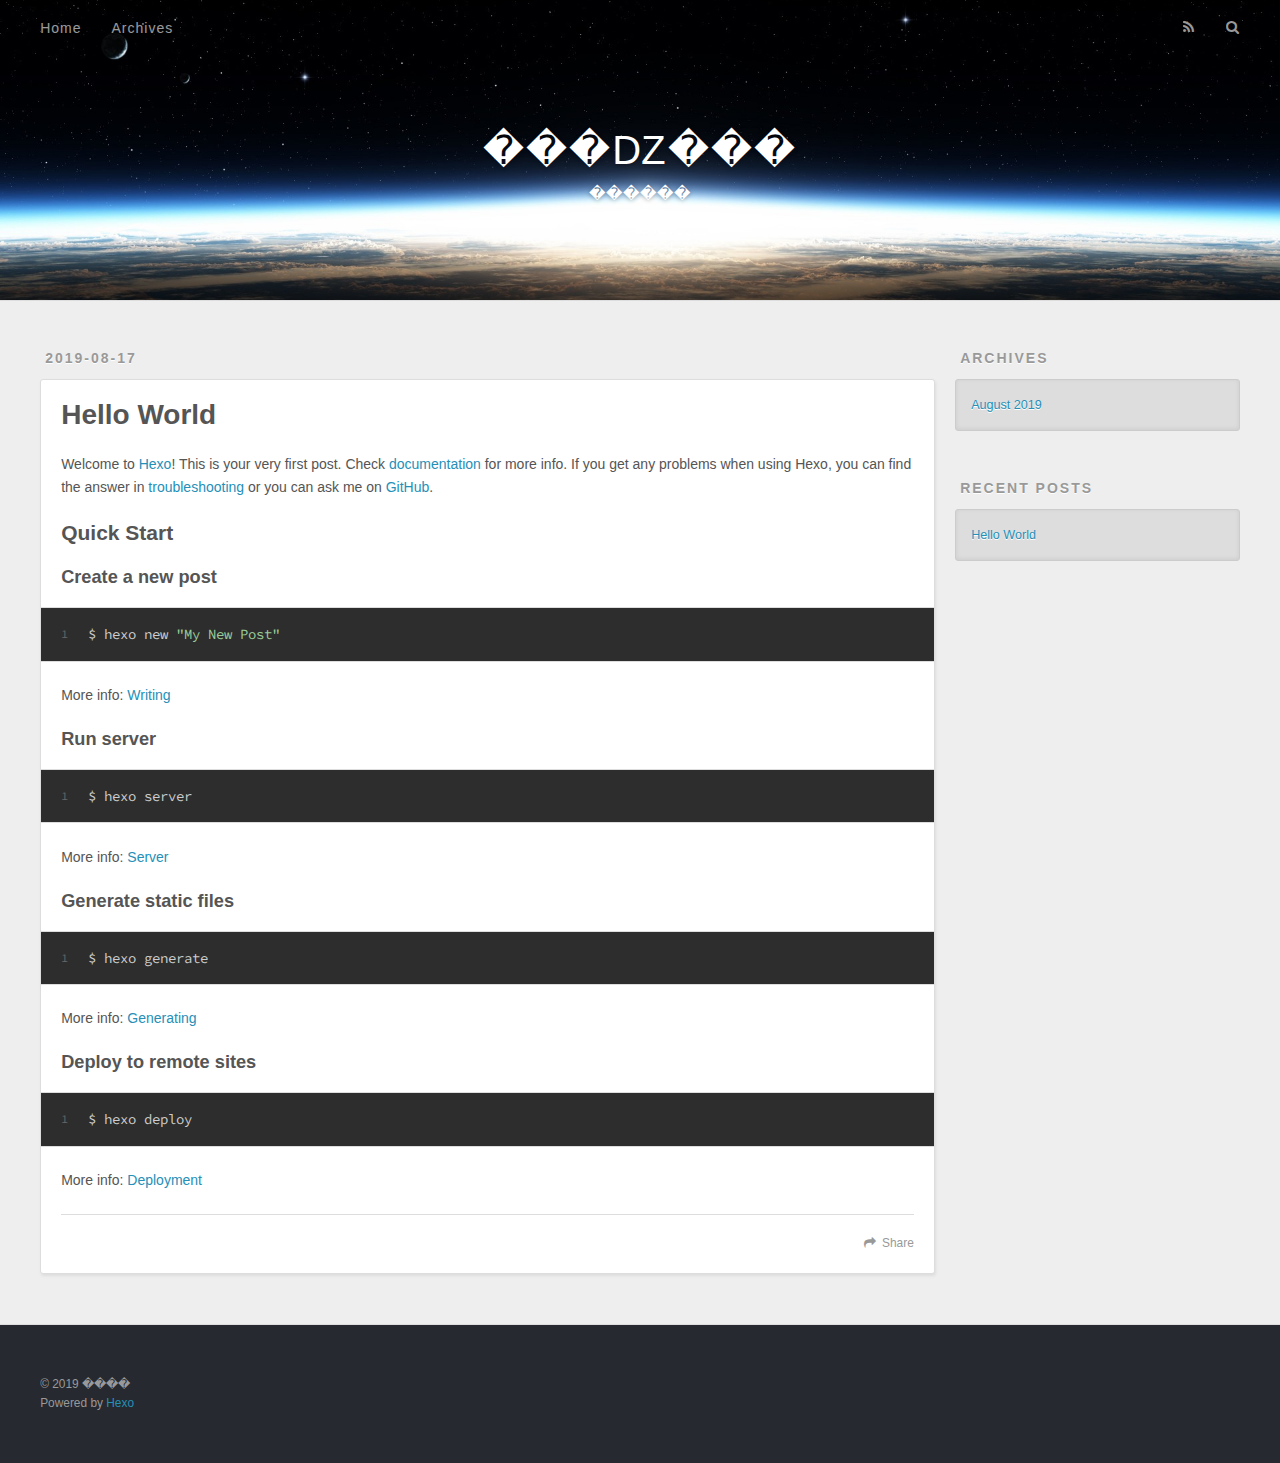
==== commit b16657f6: "Site updated: 2019-08-17 21:03:01" ====
--- a/index.html
+++ b/index.html
@@ -1,240 +1,97 @@
 <!DOCTYPE html>
-
-
-
-
-
-<html class="theme-next muse use-motion" lang="en">
-<head>
-  <meta charset="UTF-8">
-<meta name="generator" content="Hexo 3.9.0">
-<meta name="viewport" content="width=device-width, initial-scale=1, maximum-scale=2">
-<meta name="theme-color" content="#222">
-<meta http-equiv="X-UA-Compatible" content="IE=edge">
-  <link rel="apple-touch-icon" sizes="180x180" href="/images/apple-touch-icon-next.png?v=7.3.0">
-  <link rel="icon" type="image/png" sizes="32x32" href="/images/favicon-32x32-next.png?v=7.3.0">
-  <link rel="icon" type="image/png" sizes="16x16" href="/images/favicon-16x16-next.png?v=7.3.0">
-  <link rel="mask-icon" href="/images/logo.svg?v=7.3.0" color="#222">
-
-<link rel="stylesheet" href="/css/main.css?v=7.3.0">
-
-
-<link rel="stylesheet" href="/lib/font-awesome/css/font-awesome.min.css?v=4.7.0">
-
-
-<script id="hexo-configurations">
-  var NexT = window.NexT || {};
-  var CONFIG = {
-    root: '/',
-    scheme: 'Muse',
-    version: '7.3.0',
-    exturl: false,
-    sidebar: {"position":"left","display":"post","offset":12,"onmobile":false},
-    back2top: {"enable":true,"sidebar":false,"scrollpercent":false},
-    save_scroll: false,
-    copycode: {"enable":false,"show_result":false,"style":null},
-    fancybox: false,
-    mediumzoom: false,
-    lazyload: false,
-    pangu: false,
-    algolia: {
-      appID: '',
-      apiKey: '',
-      indexName: '',
-      hits: {"per_page":10},
-      labels: {"input_placeholder":"Search for Posts","hits_empty":"We didn't find any results for the search: ${query}","hits_stats":"${hits} results found in ${time} ms"}
-    },
-    localsearch: {"enable":false,"trigger":"auto","top_n_per_article":1,"unescape":false,"preload":false},
-    path: '',
-    motion: {"enable":true,"async":false,"transition":{"post_block":"fadeIn","post_header":"slideDownIn","post_body":"slideDownIn","coll_header":"slideLeftIn","sidebar":"slideUpIn"}},
-    translation: {
-      copy_button: 'Copy',
-      copy_success: 'Copied',
-      copy_failure: 'Copy failed'
-    }
-  };
-</script>
-
-  <meta property="og:type" content="website">
-<meta property="og:title" content="Hexo">
-<meta property="og:url" content="http://yoursite.com/index.html">
-<meta property="og:site_name" content="Hexo">
-<meta property="og:locale" content="en">
-<meta name="twitter:card" content="summary">
-<meta name="twitter:title" content="Hexo">
-  <link rel="canonical" href="http://yoursite.com/">
-
-
-<script id="page-configurations">
-  // https://hexo.io/docs/variables.html
-  CONFIG.page = {
-    sidebar: "",
-    isHome: true,
-    isPost: false,
-    isPage: false,
-    isArchive: false
-  };
-</script>
-
-  <title>Hexo</title>
+<html>
+<head><meta name="generator" content="Hexo 3.9.0">
+  <meta charset="utf-8">
   
 
-
-
-
-
-
-
-
-  <noscript>
-  <style>
-  .use-motion .motion-element,
-  .use-motion .brand,
-  .use-motion .menu-item,
-  .sidebar-inner,
-  .use-motion .post-block,
-  .use-motion .pagination,
-  .use-motion .comments,
-  .use-motion .post-header,
-  .use-motion .post-body,
-  .use-motion .collection-title { opacity: initial; }
-
-  .use-motion .logo,
-  .use-motion .site-title,
-  .use-motion .site-subtitle {
-    opacity: initial;
-    top: initial;
-  }
-
-  .use-motion .logo-line-before i { left: initial; }
-  .use-motion .logo-line-after i { right: initial; }
-  </style>
-</noscript>
-
+  
+  <title>���Ǳ���</title>
+  <meta name="viewport" content="width=device-width, initial-scale=1, maximum-scale=1">
+  <meta name="description" content="����">
+<meta property="og:type" content="website">
+<meta property="og:title" content="���Ǳ���">
+<meta property="og:url" content="http://yoursite.com/index.html">
+<meta property="og:site_name" content="���Ǳ���">
+<meta property="og:description" content="����">
+<meta property="og:locale" content="ch-ZN">
+<meta name="twitter:card" content="summary">
+<meta name="twitter:title" content="���Ǳ���">
+<meta name="twitter:description" content="����">
+  
+    <link rel="alternate" href="/atom.xml" title="���Ǳ���" type="application/atom+xml">
+  
+  
+    <link rel="icon" href="/favicon.png">
+  
+  
+    <link href="//fonts.googleapis.com/css?family=Source+Code+Pro" rel="stylesheet" type="text/css">
+  
+  <link rel="stylesheet" href="/css/style.css">
 </head>
-
-<body itemscope itemtype="http://schema.org/WebPage" lang="en">
-
-  <div class="container sidebar-position-left">
-    <div class="headband"></div>
-
-    <header id="header" class="header" itemscope itemtype="http://schema.org/WPHeader">
-      <div class="header-inner"><div class="site-brand-wrapper">
-  <div class="site-meta">
-
-    <div class="custom-logo-site-title">
-      <a href="/" class="brand" rel="start">
-        <span class="logo-line-before"><i></i></span>
-        <span class="site-title">Hexo</span>
-        <span class="logo-line-after"><i></i></span>
-      </a>
+</html>
+<body>
+  <div id="container">
+    <div id="wrap">
+      <header id="header">
+  <div id="banner"></div>
+  <div id="header-outer" class="outer">
+    <div id="header-title" class="inner">
+      <h1 id="logo-wrap">
+        <a href="/" id="logo">���Ǳ���</a>
+      </h1>
+      
+        <h2 id="subtitle-wrap">
+          <a href="/" id="subtitle">������</a>
+        </h2>
+      
+    </div>
+    <div id="header-inner" class="inner">
+      <nav id="main-nav">
+        <a id="main-nav-toggle" class="nav-icon"></a>
+        
+          <a class="main-nav-link" href="/">Home</a>
+        
+          <a class="main-nav-link" href="/archives">Archives</a>
+        
+      </nav>
+      <nav id="sub-nav">
+        
+          <a id="nav-rss-link" class="nav-icon" href="/atom.xml" title="RSS Feed"></a>
+        
+        <a id="nav-search-btn" class="nav-icon" title="Search"></a>
+      </nav>
+      <div id="search-form-wrap">
+        <form action="//google.com/search" method="get" accept-charset="UTF-8" class="search-form"><input type="search" name="q" class="search-form-input" placeholder="Search"><button type="submit" class="search-form-submit">&#xF002;</button><input type="hidden" name="sitesearch" value="http://yoursite.com"></form>
+      </div>
     </div>
   </div>
-
-  <div class="site-nav-toggle">
-    <button aria-label="Toggle navigation bar">
-      <span class="btn-bar"></span>
-      <span class="btn-bar"></span>
-      <span class="btn-bar"></span>
-    </button>
+</header>
+      <div class="outer">
+        <section id="main">
+  
+    <article id="post-hello-world" class="article article-type-post" itemscope itemprop="blogPost">
+  <div class="article-meta">
+    <a href="/2019/08/17/hello-world/" class="article-date">
+  <time datetime="2019-08-17T09:47:50.503Z" itemprop="datePublished">2019-08-17</time>
+</a>
+    
   </div>
-</div>
-
-
-<nav class="site-nav">
-  
-  <ul id="menu" class="menu">
-      
-      
-      
-        
-        <li class="menu-item menu-item-home">
-      
-    
-
-    <a href="/" rel="section"><i class="menu-item-icon fa fa-fw fa-home"></i> <br>Home</a>
-
-  </li>
-      
-      
-      
-        
-        <li class="menu-item menu-item-archives">
-      
-    
-
-    <a href="/archives/" rel="section"><i class="menu-item-icon fa fa-fw fa-archive"></i> <br>Archives</a>
-
-  </li>
-  </ul>
-
-    
-
-</nav>
-</div>
-    </header>
-
-    
-
-
-    <main id="main" class="main">
-      <div class="main-inner">
-        <div class="content-wrap">
-          <div id="content" class="content page-home">
-            
-  <section id="posts" class="posts-expand">
-      
-
-  <article class="post" itemscope itemtype="http://schema.org/Article">
-  
-  
-  
-  <div class="post-block">
-    <link itemprop="mainEntityOfPage" href="http://yoursite.com/2019/08/17/hello-world/">
-
-    <span hidden itemprop="author" itemscope itemtype="http://schema.org/Person">
-      <meta itemprop="name" content="John Doe">
-      <meta itemprop="description" content="">
-      <meta itemprop="image" content="/images/avatar.gif">
-    </span>
-
-    <span hidden itemprop="publisher" itemscope itemtype="http://schema.org/Organization">
-      <meta itemprop="name" content="Hexo">
-    </span>
-      <header class="post-header">
-        <h1 class="post-title" itemprop="name headline">
-            
-            <a href="/2019/08/17/hello-world/" class="post-title-link" itemprop="url">Hello World</a>
-          
-        </h1>
-
-        <div class="post-meta">
-            <span class="post-meta-item">
-              <span class="post-meta-item-icon">
-                <i class="fa fa-calendar-o"></i>
-              </span>
-              <span class="post-meta-item-text">Posted on</span>
-
-              
-                
-              
-
-              <time title="Created: 2019-08-17 17:47:50" itemprop="dateCreated datePublished" datetime="2019-08-17T17:47:50+08:00">2019-08-17</time>
-            </span>
-          
-
-          
-
-        </div>
-      </header>
-
+  <div class="article-inner">
     
     
+      <header class="article-header">
+        
+  
+    <h1 itemprop="name">
+      <a class="article-title" href="/2019/08/17/hello-world/">Hello World</a>
+    </h1>
+  
+
+      </header>
     
-    <div class="post-body" itemprop="articleBody">
-
+    <div class="article-entry" itemprop="articleBody">
       
-          <p>Welcome to <a href="https://hexo.io/" target="_blank" rel="noopener">Hexo</a>! This is your very first post. Check <a href="https://hexo.io/docs/" target="_blank" rel="noopener">documentation</a> for more info. If you get any problems when using Hexo, you can find the answer in <a href="https://hexo.io/docs/troubleshooting.html" target="_blank" rel="noopener">troubleshooting</a> or you can ask me on <a href="https://github.com/hexojs/hexo/issues" target="_blank" rel="noopener">GitHub</a>.</p>
+        <p>Welcome to <a href="https://hexo.io/" target="_blank" rel="noopener">Hexo</a>! This is your very first post. Check <a href="https://hexo.io/docs/" target="_blank" rel="noopener">documentation</a> for more info. If you get any problems when using Hexo, you can find the answer in <a href="https://hexo.io/docs/troubleshooting.html" target="_blank" rel="noopener">troubleshooting</a> or you can ask me on <a href="https://github.com/hexojs/hexo/issues" target="_blank" rel="noopener">GitHub</a>.</p>
 <h2 id="Quick-Start"><a href="#Quick-Start" class="headerlink" title="Quick Start"></a>Quick Start</h2><h3 id="Create-a-new-post"><a href="#Create-a-new-post" class="headerlink" title="Create a new post"></a>Create a new post</h3><figure class="highlight bash"><table><tr><td class="gutter"><pre><span class="line">1</span><br></pre></td><td class="code"><pre><span class="line">$ hexo new <span class="string">"My New Post"</span></span><br></pre></td></tr></table></figure>
 
 <p>More info: <a href="https://hexo.io/docs/writing.html" target="_blank" rel="noopener">Writing</a></p>
@@ -248,162 +105,91 @@
 
 <p>More info: <a href="https://hexo.io/docs/deployment.html" target="_blank" rel="noopener">Deployment</a></p>
 
-        
       
     </div>
-
-    
-    
-    
-      <footer class="post-footer">
-          <div class="post-eof"></div>
-        
-      </footer>
+    <footer class="article-footer">
+      <a data-url="http://yoursite.com/2019/08/17/hello-world/" data-id="cjzfjxk5r0000hct8njtcls3c" class="article-share-link">Share</a>
+      
+      
+    </footer>
   </div>
   
-  
-  
-  </article>
-
-    
-  </section>
-
-  
-
-
-          </div>
-          
-
-        </div>
-          
-  
-  <div class="sidebar-toggle">
-    <div class="sidebar-toggle-line-wrap">
-      <span class="sidebar-toggle-line sidebar-toggle-line-first"></span>
-      <span class="sidebar-toggle-line sidebar-toggle-line-middle"></span>
-      <span class="sidebar-toggle-line sidebar-toggle-line-last"></span>
-    </div>
-  </div>
-
-  <aside id="sidebar" class="sidebar">
-    <div class="sidebar-inner">
-
-      <div class="site-overview-wrap sidebar-panel sidebar-panel-active">
-        <div class="site-overview">
-
-          <div class="site-author motion-element" itemprop="author" itemscope itemtype="http://schema.org/Person">
-  <p class="site-author-name" itemprop="name">John Doe</p>
-  <div class="site-description motion-element" itemprop="description"></div>
-</div>
-  <nav class="site-state motion-element">
-      <div class="site-state-item site-state-posts">
-        
-          <a href="/archives/">
-        
-          <span class="site-state-item-count">1</span>
-          <span class="site-state-item-name">posts</span>
-        </a>
-      </div>
-    
-  </nav>
-
-
-
-
-        </div>
-      </div>
-
-    </div>
-  </aside>
-  <div id="sidebar-dimmer"></div>
-
-
-      </div>
-    </main>
-
-    <footer id="footer" class="footer">
-      <div class="footer-inner">
-        <div class="copyright">&copy; <span itemprop="copyrightYear">2019</span>
-  <span class="with-love" id="animate">
-    <i class="fa fa-user"></i>
-  </span>
-  <span class="author" itemprop="copyrightHolder">John Doe</span>
-</div>
-  <div class="powered-by">Powered by <a href="https://hexo.io" class="theme-link" rel="noopener" target="_blank">Hexo</a> v3.9.0</div>
-  <span class="post-meta-divider">|</span>
-  <div class="theme-info">Theme – <a href="https://theme-next.org" class="theme-link" rel="noopener" target="_blank">NexT.Muse</a> v7.3.0</div>
-
-        
-
-
-
-
-
-
-
-
-        
-      </div>
-    </footer>
-      <div class="back-to-top">
-        <i class="fa fa-arrow-up"></i>
-      </div>
-
-    
-
-  </div>
-
-  
-  <script src="/lib/jquery/index.js?v=3.4.1"></script>
-  <script src="/lib/velocity/velocity.min.js?v=1.2.1"></script>
-  <script src="/lib/velocity/velocity.ui.min.js?v=1.2.1"></script>
-
-<script src="/js/utils.js?v=7.3.0"></script><script src="/js/motion.js?v=7.3.0"></script>
-
-<script src="/js/schemes/muse.js?v=7.3.0"></script>
-
-
-<script src="/js/next-boot.js?v=7.3.0"></script>
-
-
+</article>
 
 
   
 
 
+</section>
+        
+          <aside id="sidebar">
+  
+    
+
+  
+    
+
+  
+    
+  
+    
+  <div class="widget-wrap">
+    <h3 class="widget-title">Archives</h3>
+    <div class="widget">
+      <ul class="archive-list"><li class="archive-list-item"><a class="archive-list-link" href="/archives/2019/08/">August 2019</a></li></ul>
+    </div>
+  </div>
+
+
+  
+    
+  <div class="widget-wrap">
+    <h3 class="widget-title">Recent Posts</h3>
+    <div class="widget">
+      <ul>
+        
+          <li>
+            <a href="/2019/08/17/hello-world/">Hello World</a>
+          </li>
+        
+      </ul>
+    </div>
+  </div>
+
+  
+</aside>
+        
+      </div>
+      <footer id="footer">
+  
+  <div class="outer">
+    <div id="footer-info" class="inner">
+      &copy; 2019 ����<br>
+      Powered by <a href="http://hexo.io/" target="_blank">Hexo</a>
+    </div>
+  </div>
+</footer>
+    </div>
+    <nav id="mobile-nav">
+  
+    <a href="/" class="mobile-nav-link">Home</a>
+  
+    <a href="/archives" class="mobile-nav-link">Archives</a>
+  
+</nav>
+    
+
+<script src="//ajax.googleapis.com/ajax/libs/jquery/2.0.3/jquery.min.js"></script>
+
+
+  <link rel="stylesheet" href="/fancybox/jquery.fancybox.css">
+  <script src="/fancybox/jquery.fancybox.pack.js"></script>
+
+
+<script src="/js/script.js"></script>
 
 
 
-
-
-
-
-
-
-
-
-
-
-
-
-
-
-
-
-
-
-
-
-
-
-
-  
-
-  
-
-  
-
-
-  
+  </div>
 </body>
-</html>
+</html>--- a/css/style.css
+++ b/css/style.css
@@ -0,0 +1,1374 @@
+body {
+  width: 100%;
+}
+body:before,
+body:after {
+  content: "";
+  display: table;
+}
+body:after {
+  clear: both;
+}
+html,
+body,
+div,
+span,
+applet,
+object,
+iframe,
+h1,
+h2,
+h3,
+h4,
+h5,
+h6,
+p,
+blockquote,
+pre,
+a,
+abbr,
+acronym,
+address,
+big,
+cite,
+code,
+del,
+dfn,
+em,
+img,
+ins,
+kbd,
+q,
+s,
+samp,
+small,
+strike,
+strong,
+sub,
+sup,
+tt,
+var,
+dl,
+dt,
+dd,
+ol,
+ul,
+li,
+fieldset,
+form,
+label,
+legend,
+table,
+caption,
+tbody,
+tfoot,
+thead,
+tr,
+th,
+td {
+  margin: 0;
+  padding: 0;
+  border: 0;
+  outline: 0;
+  font-weight: inherit;
+  font-style: inherit;
+  font-family: inherit;
+  font-size: 100%;
+  vertical-align: baseline;
+}
+body {
+  line-height: 1;
+  color: #000;
+  background: #fff;
+}
+ol,
+ul {
+  list-style: none;
+}
+table {
+  border-collapse: separate;
+  border-spacing: 0;
+  vertical-align: middle;
+}
+caption,
+th,
+td {
+  text-align: left;
+  font-weight: normal;
+  vertical-align: middle;
+}
+a img {
+  border: none;
+}
+input,
+button {
+  margin: 0;
+  padding: 0;
+}
+input::-moz-focus-inner,
+button::-moz-focus-inner {
+  border: 0;
+  padding: 0;
+}
+@font-face {
+  font-family: FontAwesome;
+  font-style: normal;
+  font-weight: normal;
+  src: url("fonts/fontawesome-webfont.eot?v=#4.0.3");
+  src: url("fonts/fontawesome-webfont.eot?#iefix&v=#4.0.3") format("embedded-opentype"), url("fonts/fontawesome-webfont.woff?v=#4.0.3") format("woff"), url("fonts/fontawesome-webfont.ttf?v=#4.0.3") format("truetype"), url("fonts/fontawesome-webfont.svg#fontawesomeregular?v=#4.0.3") format("svg");
+}
+html,
+body,
+#container {
+  height: 100%;
+}
+body {
+  background: #eee;
+  font: 14px -apple-system, BlinkMacSystemFont, "Segoe UI", "Roboto", "Oxygen", "Ubuntu", "Cantarell", "Fira Sans", "Droid Sans", "Helvetica Neue", sans-serif;
+  -webkit-text-size-adjust: 100%;
+}
+.outer {
+  max-width: 1220px;
+  margin: 0 auto;
+  padding: 0 20px;
+}
+.outer:before,
+.outer:after {
+  content: "";
+  display: table;
+}
+.outer:after {
+  clear: both;
+}
+.inner {
+  display: inline;
+  float: left;
+  width: 98.33333333333333%;
+  margin: 0 0.833333333333333%;
+}
+.left,
+.alignleft {
+  float: left;
+}
+.right,
+.alignright {
+  float: right;
+}
+.clear {
+  clear: both;
+}
+#container {
+  position: relative;
+}
+.mobile-nav-on {
+  overflow: hidden;
+}
+#wrap {
+  height: 100%;
+  width: 100%;
+  position: absolute;
+  top: 0;
+  left: 0;
+  -webkit-transition: 0.2s ease-out;
+  -moz-transition: 0.2s ease-out;
+  -ms-transition: 0.2s ease-out;
+  transition: 0.2s ease-out;
+  z-index: 1;
+  background: #eee;
+}
+.mobile-nav-on #wrap {
+  left: 280px;
+}
+@media screen and (min-width: 768px) {
+  #main {
+    display: inline;
+    float: left;
+    width: 73.33333333333333%;
+    margin: 0 0.833333333333333%;
+  }
+}
+.article-date,
+.article-category-link,
+.archive-year,
+.widget-title {
+  text-decoration: none;
+  text-transform: uppercase;
+  letter-spacing: 2px;
+  color: #999;
+  margin-bottom: 1em;
+  margin-left: 5px;
+  line-height: 1em;
+  text-shadow: 0 1px #fff;
+  font-weight: bold;
+}
+.article-inner,
+.archive-article-inner {
+  background: #fff;
+  -webkit-box-shadow: 1px 2px 3px #ddd;
+  box-shadow: 1px 2px 3px #ddd;
+  border: 1px solid #ddd;
+  border-radius: 3px;
+}
+.article-entry h1,
+.widget h1 {
+  font-size: 2em;
+}
+.article-entry h2,
+.widget h2 {
+  font-size: 1.5em;
+}
+.article-entry h3,
+.widget h3 {
+  font-size: 1.3em;
+}
+.article-entry h4,
+.widget h4 {
+  font-size: 1.2em;
+}
+.article-entry h5,
+.widget h5 {
+  font-size: 1em;
+}
+.article-entry h6,
+.widget h6 {
+  font-size: 1em;
+  color: #999;
+}
+.article-entry hr,
+.widget hr {
+  border: 1px dashed #ddd;
+}
+.article-entry strong,
+.widget strong {
+  font-weight: bold;
+}
+.article-entry em,
+.widget em,
+.article-entry cite,
+.widget cite {
+  font-style: italic;
+}
+.article-entry sup,
+.widget sup,
+.article-entry sub,
+.widget sub {
+  font-size: 0.75em;
+  line-height: 0;
+  position: relative;
+  vertical-align: baseline;
+}
+.article-entry sup,
+.widget sup {
+  top: -0.5em;
+}
+.article-entry sub,
+.widget sub {
+  bottom: -0.2em;
+}
+.article-entry small,
+.widget small {
+  font-size: 0.85em;
+}
+.article-entry acronym,
+.widget acronym,
+.article-entry abbr,
+.widget abbr {
+  border-bottom: 1px dotted;
+}
+.article-entry ul,
+.widget ul,
+.article-entry ol,
+.widget ol,
+.article-entry dl,
+.widget dl {
+  margin: 0 20px;
+  line-height: 1.6em;
+}
+.article-entry ul ul,
+.widget ul ul,
+.article-entry ol ul,
+.widget ol ul,
+.article-entry ul ol,
+.widget ul ol,
+.article-entry ol ol,
+.widget ol ol {
+  margin-top: 0;
+  margin-bottom: 0;
+}
+.article-entry ul,
+.widget ul {
+  list-style: disc;
+}
+.article-entry ol,
+.widget ol {
+  list-style: decimal;
+}
+.article-entry dt,
+.widget dt {
+  font-weight: bold;
+}
+#header {
+  height: 300px;
+  position: relative;
+  border-bottom: 1px solid #ddd;
+}
+#header:before,
+#header:after {
+  content: "";
+  position: absolute;
+  left: 0;
+  right: 0;
+  height: 40px;
+}
+#header:before {
+  top: 0;
+  background: -webkit-linear-gradient(rgba(0,0,0,0.2), transparent);
+  background: -moz-linear-gradient(rgba(0,0,0,0.2), transparent);
+  background: -ms-linear-gradient(rgba(0,0,0,0.2), transparent);
+  background: linear-gradient(rgba(0,0,0,0.2), transparent);
+}
+#header:after {
+  bottom: 0;
+  background: -webkit-linear-gradient(transparent, rgba(0,0,0,0.2));
+  background: -moz-linear-gradient(transparent, rgba(0,0,0,0.2));
+  background: -ms-linear-gradient(transparent, rgba(0,0,0,0.2));
+  background: linear-gradient(transparent, rgba(0,0,0,0.2));
+}
+#header-outer {
+  height: 100%;
+  position: relative;
+}
+#header-inner {
+  position: relative;
+  overflow: hidden;
+}
+#banner {
+  position: absolute;
+  top: 0;
+  left: 0;
+  width: 100%;
+  height: 100%;
+  background: url("images/banner.jpg") center #000;
+  -webkit-background-size: cover;
+  -moz-background-size: cover;
+  background-size: cover;
+  z-index: -1;
+}
+#header-title {
+  text-align: center;
+  height: 40px;
+  position: absolute;
+  top: 50%;
+  left: 0;
+  margin-top: -20px;
+}
+#logo,
+#subtitle {
+  text-decoration: none;
+  color: #fff;
+  font-weight: 300;
+  text-shadow: 0 1px 4px rgba(0,0,0,0.3);
+}
+#logo {
+  font-size: 40px;
+  line-height: 40px;
+  letter-spacing: 2px;
+}
+#subtitle {
+  font-size: 16px;
+  line-height: 16px;
+  letter-spacing: 1px;
+}
+#subtitle-wrap {
+  margin-top: 16px;
+}
+#main-nav {
+  float: left;
+  margin-left: -15px;
+}
+.nav-icon,
+.main-nav-link {
+  float: left;
+  color: #fff;
+  opacity: 0.6;
+  text-decoration: none;
+  text-shadow: 0 1px rgba(0,0,0,0.2);
+  -webkit-transition: opacity 0.2s;
+  -moz-transition: opacity 0.2s;
+  -ms-transition: opacity 0.2s;
+  transition: opacity 0.2s;
+  display: block;
+  padding: 20px 15px;
+}
+.nav-icon:hover,
+.main-nav-link:hover {
+  opacity: 1;
+}
+.nav-icon {
+  font-family: FontAwesome;
+  text-align: center;
+  font-size: 14px;
+  width: 14px;
+  height: 14px;
+  padding: 20px 15px;
+  position: relative;
+  cursor: pointer;
+}
+.main-nav-link {
+  font-weight: 300;
+  letter-spacing: 1px;
+}
+@media screen and (max-width: 479px) {
+  .main-nav-link {
+    display: none;
+  }
+}
+#main-nav-toggle {
+  display: none;
+}
+#main-nav-toggle:before {
+  content: "\f0c9";
+}
+@media screen and (max-width: 479px) {
+  #main-nav-toggle {
+    display: block;
+  }
+}
+#sub-nav {
+  float: right;
+  margin-right: -15px;
+}
+#nav-rss-link:before {
+  content: "\f09e";
+}
+#nav-search-btn:before {
+  content: "\f002";
+}
+#search-form-wrap {
+  position: absolute;
+  top: 15px;
+  width: 150px;
+  height: 30px;
+  right: -150px;
+  opacity: 0;
+  -webkit-transition: 0.2s ease-out;
+  -moz-transition: 0.2s ease-out;
+  -ms-transition: 0.2s ease-out;
+  transition: 0.2s ease-out;
+}
+#search-form-wrap.on {
+  opacity: 1;
+  right: 0;
+}
+@media screen and (max-width: 479px) {
+  #search-form-wrap {
+    width: 100%;
+    right: -100%;
+  }
+}
+.search-form {
+  position: absolute;
+  top: 0;
+  left: 0;
+  right: 0;
+  background: #fff;
+  padding: 5px 15px;
+  border-radius: 15px;
+  -webkit-box-shadow: 0 0 10px rgba(0,0,0,0.3);
+  box-shadow: 0 0 10px rgba(0,0,0,0.3);
+}
+.search-form-input {
+  border: none;
+  background: none;
+  color: #555;
+  width: 100%;
+  font: 13px -apple-system, BlinkMacSystemFont, "Segoe UI", "Roboto", "Oxygen", "Ubuntu", "Cantarell", "Fira Sans", "Droid Sans", "Helvetica Neue", sans-serif;
+  outline: none;
+}
+.search-form-input::-webkit-search-results-decoration,
+.search-form-input::-webkit-search-cancel-button {
+  -webkit-appearance: none;
+}
+.search-form-submit {
+  position: absolute;
+  top: 50%;
+  right: 10px;
+  margin-top: -7px;
+  font: 13px FontAwesome;
+  border: none;
+  background: none;
+  color: #bbb;
+  cursor: pointer;
+}
+.search-form-submit:hover,
+.search-form-submit:focus {
+  color: #777;
+}
+.article {
+  margin: 50px 0;
+}
+.article-inner {
+  overflow: hidden;
+}
+.article-meta:before,
+.article-meta:after {
+  content: "";
+  display: table;
+}
+.article-meta:after {
+  clear: both;
+}
+.article-date {
+  float: left;
+}
+.article-category {
+  float: left;
+  line-height: 1em;
+  color: #ccc;
+  text-shadow: 0 1px #fff;
+  margin-left: 8px;
+}
+.article-category:before {
+  content: "\2022";
+}
+.article-category-link {
+  margin: 0 12px 1em;
+}
+.article-header {
+  padding: 20px 20px 0;
+}
+.article-title {
+  text-decoration: none;
+  font-size: 2em;
+  font-weight: bold;
+  color: #555;
+  line-height: 1.1em;
+  -webkit-transition: color 0.2s;
+  -moz-transition: color 0.2s;
+  -ms-transition: color 0.2s;
+  transition: color 0.2s;
+}
+a.article-title:hover {
+  color: #258fb8;
+}
+.article-entry {
+  color: #555;
+  padding: 0 20px;
+}
+.article-entry:before,
+.article-entry:after {
+  content: "";
+  display: table;
+}
+.article-entry:after {
+  clear: both;
+}
+.article-entry p,
+.article-entry table {
+  line-height: 1.6em;
+  margin: 1.6em 0;
+}
+.article-entry h1,
+.article-entry h2,
+.article-entry h3,
+.article-entry h4,
+.article-entry h5,
+.article-entry h6 {
+  font-weight: bold;
+}
+.article-entry h1,
+.article-entry h2,
+.article-entry h3,
+.article-entry h4,
+.article-entry h5,
+.article-entry h6 {
+  line-height: 1.1em;
+  margin: 1.1em 0;
+}
+.article-entry a {
+  color: #258fb8;
+  text-decoration: none;
+}
+.article-entry a:hover {
+  text-decoration: underline;
+}
+.article-entry ul,
+.article-entry ol,
+.article-entry dl {
+  margin-top: 1.6em;
+  margin-bottom: 1.6em;
+}
+.article-entry img,
+.article-entry video {
+  max-width: 100%;
+  height: auto;
+  display: block;
+  margin: auto;
+}
+.article-entry iframe {
+  border: none;
+}
+.article-entry table {
+  width: 100%;
+  border-collapse: collapse;
+  border-spacing: 0;
+}
+.article-entry th {
+  font-weight: bold;
+  border-bottom: 3px solid #ddd;
+  padding-bottom: 0.5em;
+}
+.article-entry td {
+  border-bottom: 1px solid #ddd;
+  padding: 10px 0;
+}
+.article-entry blockquote {
+  font-family: Georgia, "Times New Roman", serif;
+  font-size: 1.4em;
+  margin: 1.6em 20px;
+  text-align: center;
+}
+.article-entry blockquote footer {
+  font-size: 14px;
+  margin: 1.6em 0;
+  font-family: -apple-system, BlinkMacSystemFont, "Segoe UI", "Roboto", "Oxygen", "Ubuntu", "Cantarell", "Fira Sans", "Droid Sans", "Helvetica Neue", sans-serif;
+}
+.article-entry blockquote footer cite:before {
+  content: "—";
+  padding: 0 0.5em;
+}
+.article-entry .pullquote {
+  text-align: left;
+  width: 45%;
+  margin: 0;
+}
+.article-entry .pullquote.left {
+  margin-left: 0.5em;
+  margin-right: 1em;
+}
+.article-entry .pullquote.right {
+  margin-right: 0.5em;
+  margin-left: 1em;
+}
+.article-entry .caption {
+  color: #999;
+  display: block;
+  font-size: 0.9em;
+  margin-top: 0.5em;
+  position: relative;
+  text-align: center;
+}
+.article-entry .video-container {
+  position: relative;
+  padding-top: 56.25%;
+  height: 0;
+  overflow: hidden;
+}
+.article-entry .video-container iframe,
+.article-entry .video-container object,
+.article-entry .video-container embed {
+  position: absolute;
+  top: 0;
+  left: 0;
+  width: 100%;
+  height: 100%;
+  margin-top: 0;
+}
+.article-more-link a {
+  display: inline-block;
+  line-height: 1em;
+  padding: 6px 15px;
+  border-radius: 15px;
+  background: #eee;
+  color: #999;
+  text-shadow: 0 1px #fff;
+  text-decoration: none;
+}
+.article-more-link a:hover {
+  background: #258fb8;
+  color: #fff;
+  text-decoration: none;
+  text-shadow: 0 1px #1e7293;
+}
+.article-footer {
+  font-size: 0.85em;
+  line-height: 1.6em;
+  border-top: 1px solid #ddd;
+  padding-top: 1.6em;
+  margin: 0 20px 20px;
+}
+.article-footer:before,
+.article-footer:after {
+  content: "";
+  display: table;
+}
+.article-footer:after {
+  clear: both;
+}
+.article-footer a {
+  color: #999;
+  text-decoration: none;
+}
+.article-footer a:hover {
+  color: #555;
+}
+.article-tag-list-item {
+  float: left;
+  margin-right: 10px;
+}
+.article-tag-list-link:before {
+  content: "#";
+}
+.article-comment-link {
+  float: right;
+}
+.article-comment-link:before {
+  content: "\f075";
+  font-family: FontAwesome;
+  padding-right: 8px;
+}
+.article-share-link {
+  cursor: pointer;
+  float: right;
+  margin-left: 20px;
+}
+.article-share-link:before {
+  content: "\f064";
+  font-family: FontAwesome;
+  padding-right: 6px;
+}
+#article-nav {
+  position: relative;
+}
+#article-nav:before,
+#article-nav:after {
+  content: "";
+  display: table;
+}
+#article-nav:after {
+  clear: both;
+}
+@media screen and (min-width: 768px) {
+  #article-nav {
+    margin: 50px 0;
+  }
+  #article-nav:before {
+    width: 8px;
+    height: 8px;
+    position: absolute;
+    top: 50%;
+    left: 50%;
+    margin-top: -4px;
+    margin-left: -4px;
+    content: "";
+    border-radius: 50%;
+    background: #ddd;
+    -webkit-box-shadow: 0 1px 2px #fff;
+    box-shadow: 0 1px 2px #fff;
+  }
+}
+.article-nav-link-wrap {
+  text-decoration: none;
+  text-shadow: 0 1px #fff;
+  color: #999;
+  -webkit-box-sizing: border-box;
+  -moz-box-sizing: border-box;
+  box-sizing: border-box;
+  margin-top: 50px;
+  text-align: center;
+  display: block;
+}
+.article-nav-link-wrap:hover {
+  color: #555;
+}
+@media screen and (min-width: 768px) {
+  .article-nav-link-wrap {
+    width: 50%;
+    margin-top: 0;
+  }
+}
+@media screen and (min-width: 768px) {
+  #article-nav-newer {
+    float: left;
+    text-align: right;
+    padding-right: 20px;
+  }
+}
+@media screen and (min-width: 768px) {
+  #article-nav-older {
+    float: right;
+    text-align: left;
+    padding-left: 20px;
+  }
+}
+.article-nav-caption {
+  text-transform: uppercase;
+  letter-spacing: 2px;
+  color: #ddd;
+  line-height: 1em;
+  font-weight: bold;
+}
+#article-nav-newer .article-nav-caption {
+  margin-right: -2px;
+}
+.article-nav-title {
+  font-size: 0.85em;
+  line-height: 1.6em;
+  margin-top: 0.5em;
+}
+.article-share-box {
+  position: absolute;
+  display: none;
+  background: #fff;
+  -webkit-box-shadow: 1px 2px 10px rgba(0,0,0,0.2);
+  box-shadow: 1px 2px 10px rgba(0,0,0,0.2);
+  border-radius: 3px;
+  margin-left: -145px;
+  overflow: hidden;
+  z-index: 1;
+}
+.article-share-box.on {
+  display: block;
+}
+.article-share-input {
+  width: 100%;
+  background: none;
+  -webkit-box-sizing: border-box;
+  -moz-box-sizing: border-box;
+  box-sizing: border-box;
+  font: 14px -apple-system, BlinkMacSystemFont, "Segoe UI", "Roboto", "Oxygen", "Ubuntu", "Cantarell", "Fira Sans", "Droid Sans", "Helvetica Neue", sans-serif;
+  padding: 0 15px;
+  color: #555;
+  outline: none;
+  border: 1px solid #ddd;
+  border-radius: 3px 3px 0 0;
+  height: 36px;
+  line-height: 36px;
+}
+.article-share-links {
+  background: #eee;
+}
+.article-share-links:before,
+.article-share-links:after {
+  content: "";
+  display: table;
+}
+.article-share-links:after {
+  clear: both;
+}
+.article-share-twitter,
+.article-share-facebook,
+.article-share-pinterest,
+.article-share-google {
+  width: 50px;
+  height: 36px;
+  display: block;
+  float: left;
+  position: relative;
+  color: #999;
+  text-shadow: 0 1px #fff;
+}
+.article-share-twitter:before,
+.article-share-facebook:before,
+.article-share-pinterest:before,
+.article-share-google:before {
+  font-size: 20px;
+  font-family: FontAwesome;
+  width: 20px;
+  height: 20px;
+  position: absolute;
+  top: 50%;
+  left: 50%;
+  margin-top: -10px;
+  margin-left: -10px;
+  text-align: center;
+}
+.article-share-twitter:hover,
+.article-share-facebook:hover,
+.article-share-pinterest:hover,
+.article-share-google:hover {
+  color: #fff;
+}
+.article-share-twitter:before {
+  content: "\f099";
+}
+.article-share-twitter:hover {
+  background: #00aced;
+  text-shadow: 0 1px #008abe;
+}
+.article-share-facebook:before {
+  content: "\f09a";
+}
+.article-share-facebook:hover {
+  background: #3b5998;
+  text-shadow: 0 1px #2f477a;
+}
+.article-share-pinterest:before {
+  content: "\f0d2";
+}
+.article-share-pinterest:hover {
+  background: #cb2027;
+  text-shadow: 0 1px #a21a1f;
+}
+.article-share-google:before {
+  content: "\f0d5";
+}
+.article-share-google:hover {
+  background: #dd4b39;
+  text-shadow: 0 1px #be3221;
+}
+.article-gallery {
+  background: #000;
+  position: relative;
+}
+.article-gallery-photos {
+  position: relative;
+  overflow: hidden;
+}
+.article-gallery-img {
+  display: none;
+  max-width: 100%;
+}
+.article-gallery-img:first-child {
+  display: block;
+}
+.article-gallery-img.loaded {
+  position: absolute;
+  display: block;
+}
+.article-gallery-img img {
+  display: block;
+  max-width: 100%;
+  margin: 0 auto;
+}
+#comments {
+  background: #fff;
+  -webkit-box-shadow: 1px 2px 3px #ddd;
+  box-shadow: 1px 2px 3px #ddd;
+  padding: 20px;
+  border: 1px solid #ddd;
+  border-radius: 3px;
+  margin: 50px 0;
+}
+#comments a {
+  color: #258fb8;
+}
+.archives-wrap {
+  margin: 50px 0;
+}
+.archives:before,
+.archives:after {
+  content: "";
+  display: table;
+}
+.archives:after {
+  clear: both;
+}
+.archive-year-wrap {
+  margin-bottom: 1em;
+}
+.archives {
+  -webkit-column-gap: 10px;
+  -moz-column-gap: 10px;
+  column-gap: 10px;
+}
+@media screen and (min-width: 480px) and (max-width: 767px) {
+  .archives {
+    -webkit-column-count: 2;
+    -moz-column-count: 2;
+    column-count: 2;
+  }
+}
+@media screen and (min-width: 768px) {
+  .archives {
+    -webkit-column-count: 3;
+    -moz-column-count: 3;
+    column-count: 3;
+  }
+}
+.archive-article {
+  -webkit-column-break-inside: avoid;
+  page-break-inside: avoid;
+  overflow: hidden;
+  break-inside: avoid-column;
+}
+.archive-article-inner {
+  padding: 10px;
+  margin-bottom: 15px;
+}
+.archive-article-title {
+  text-decoration: none;
+  font-weight: bold;
+  color: #555;
+  -webkit-transition: color 0.2s;
+  -moz-transition: color 0.2s;
+  -ms-transition: color 0.2s;
+  transition: color 0.2s;
+  line-height: 1.6em;
+}
+.archive-article-title:hover {
+  color: #258fb8;
+}
+.archive-article-footer {
+  margin-top: 1em;
+}
+.archive-article-date {
+  color: #999;
+  text-decoration: none;
+  font-size: 0.85em;
+  line-height: 1em;
+  margin-bottom: 0.5em;
+  display: block;
+}
+#page-nav {
+  margin: 50px auto;
+  background: #fff;
+  -webkit-box-shadow: 1px 2px 3px #ddd;
+  box-shadow: 1px 2px 3px #ddd;
+  border: 1px solid #ddd;
+  border-radius: 3px;
+  text-align: center;
+  color: #999;
+  overflow: hidden;
+}
+#page-nav:before,
+#page-nav:after {
+  content: "";
+  display: table;
+}
+#page-nav:after {
+  clear: both;
+}
+#page-nav a,
+#page-nav span {
+  padding: 10px 20px;
+  line-height: 1;
+  height: 2ex;
+}
+#page-nav a {
+  color: #999;
+  text-decoration: none;
+}
+#page-nav a:hover {
+  background: #999;
+  color: #fff;
+}
+#page-nav .prev {
+  float: left;
+}
+#page-nav .next {
+  float: right;
+}
+#page-nav .page-number {
+  display: inline-block;
+}
+@media screen and (max-width: 479px) {
+  #page-nav .page-number {
+    display: none;
+  }
+}
+#page-nav .current {
+  color: #555;
+  font-weight: bold;
+}
+#page-nav .space {
+  color: #ddd;
+}
+#footer {
+  background: #262a30;
+  padding: 50px 0;
+  border-top: 1px solid #ddd;
+  color: #999;
+}
+#footer a {
+  color: #258fb8;
+  text-decoration: none;
+}
+#footer a:hover {
+  text-decoration: underline;
+}
+#footer-info {
+  line-height: 1.6em;
+  font-size: 0.85em;
+}
+.article-entry pre,
+.article-entry .highlight {
+  background: #2d2d2d;
+  margin: 0 -20px;
+  padding: 15px 20px;
+  border-style: solid;
+  border-color: #ddd;
+  border-width: 1px 0;
+  overflow: auto;
+  color: #ccc;
+  line-height: 22.400000000000002px;
+}
+.article-entry .highlight .gutter pre,
+.article-entry .gist .gist-file .gist-data .line-numbers {
+  color: #666;
+  font-size: 0.85em;
+}
+.article-entry pre,
+.article-entry code {
+  font-family: "Source Code Pro", Consolas, Monaco, Menlo, Consolas, monospace;
+}
+.article-entry code {
+  background: #eee;
+  text-shadow: 0 1px #fff;
+  padding: 0 0.3em;
+}
+.article-entry pre code {
+  background: none;
+  text-shadow: none;
+  padding: 0;
+}
+.article-entry .highlight pre {
+  border: none;
+  margin: 0;
+  padding: 0;
+}
+.article-entry .highlight table {
+  margin: 0;
+  width: auto;
+}
+.article-entry .highlight td {
+  border: none;
+  padding: 0;
+}
+.article-entry .highlight figcaption {
+  font-size: 0.85em;
+  color: #999;
+  line-height: 1em;
+  margin-bottom: 1em;
+}
+.article-entry .highlight figcaption:before,
+.article-entry .highlight figcaption:after {
+  content: "";
+  display: table;
+}
+.article-entry .highlight figcaption:after {
+  clear: both;
+}
+.article-entry .highlight figcaption a {
+  float: right;
+}
+.article-entry .highlight .gutter pre {
+  text-align: right;
+  padding-right: 20px;
+}
+.article-entry .highlight .line {
+  height: 22.400000000000002px;
+}
+.article-entry .highlight .line.marked {
+  background: #515151;
+}
+.article-entry .gist {
+  margin: 0 -20px;
+  border-style: solid;
+  border-color: #ddd;
+  border-width: 1px 0;
+  background: #2d2d2d;
+  padding: 15px 20px 15px 0;
+}
+.article-entry .gist .gist-file {
+  border: none;
+  font-family: "Source Code Pro", Consolas, Monaco, Menlo, Consolas, monospace;
+  margin: 0;
+}
+.article-entry .gist .gist-file .gist-data {
+  background: none;
+  border: none;
+}
+.article-entry .gist .gist-file .gist-data .line-numbers {
+  background: none;
+  border: none;
+  padding: 0 20px 0 0;
+}
+.article-entry .gist .gist-file .gist-data .line-data {
+  padding: 0 !important;
+}
+.article-entry .gist .gist-file .highlight {
+  margin: 0;
+  padding: 0;
+  border: none;
+}
+.article-entry .gist .gist-file .gist-meta {
+  background: #2d2d2d;
+  color: #999;
+  font: 0.85em -apple-system, BlinkMacSystemFont, "Segoe UI", "Roboto", "Oxygen", "Ubuntu", "Cantarell", "Fira Sans", "Droid Sans", "Helvetica Neue", sans-serif;
+  text-shadow: 0 0;
+  padding: 0;
+  margin-top: 1em;
+  margin-left: 20px;
+}
+.article-entry .gist .gist-file .gist-meta a {
+  color: #258fb8;
+  font-weight: normal;
+}
+.article-entry .gist .gist-file .gist-meta a:hover {
+  text-decoration: underline;
+}
+pre .comment,
+pre .title {
+  color: #999;
+}
+pre .variable,
+pre .attribute,
+pre .tag,
+pre .regexp,
+pre .ruby .constant,
+pre .xml .tag .title,
+pre .xml .pi,
+pre .xml .doctype,
+pre .html .doctype,
+pre .css .id,
+pre .css .class,
+pre .css .pseudo {
+  color: #f2777a;
+}
+pre .number,
+pre .preprocessor,
+pre .built_in,
+pre .literal,
+pre .params,
+pre .constant {
+  color: #f99157;
+}
+pre .class,
+pre .ruby .class .title,
+pre .css .rules .attribute {
+  color: #9c9;
+}
+pre .string,
+pre .value,
+pre .inheritance,
+pre .header,
+pre .ruby .symbol,
+pre .xml .cdata {
+  color: #9c9;
+}
+pre .css .hexcolor {
+  color: #6cc;
+}
+pre .function,
+pre .python .decorator,
+pre .python .title,
+pre .ruby .function .title,
+pre .ruby .title .keyword,
+pre .perl .sub,
+pre .javascript .title,
+pre .coffeescript .title {
+  color: #69c;
+}
+pre .keyword,
+pre .javascript .function {
+  color: #c9c;
+}
+@media screen and (max-width: 479px) {
+  #mobile-nav {
+    position: absolute;
+    top: 0;
+    left: 0;
+    width: 280px;
+    height: 100%;
+    background: #191919;
+    border-right: 1px solid #fff;
+  }
+}
+@media screen and (max-width: 479px) {
+  .mobile-nav-link {
+    display: block;
+    color: #999;
+    text-decoration: none;
+    padding: 15px 20px;
+    font-weight: bold;
+  }
+  .mobile-nav-link:hover {
+    color: #fff;
+  }
+}
+@media screen and (min-width: 768px) {
+  #sidebar {
+    display: inline;
+    float: left;
+    width: 23.333333333333332%;
+    margin: 0 0.833333333333333%;
+  }
+}
+.widget-wrap {
+  margin: 50px 0;
+}
+.widget {
+  color: #777;
+  text-shadow: 0 1px #fff;
+  background: #ddd;
+  -webkit-box-shadow: 0 -1px 4px #ccc inset;
+  box-shadow: 0 -1px 4px #ccc inset;
+  border: 1px solid #ccc;
+  padding: 15px;
+  border-radius: 3px;
+}
+.widget a {
+  color: #258fb8;
+  text-decoration: none;
+}
+.widget a:hover {
+  text-decoration: underline;
+}
+.widget ul ul,
+.widget ol ul,
+.widget dl ul,
+.widget ul ol,
+.widget ol ol,
+.widget dl ol,
+.widget ul dl,
+.widget ol dl,
+.widget dl dl {
+  margin-left: 15px;
+  list-style: disc;
+}
+.widget {
+  line-height: 1.6em;
+  word-wrap: break-word;
+  font-size: 0.9em;
+}
+.widget ul,
+.widget ol {
+  list-style: none;
+  margin: 0;
+}
+.widget ul ul,
+.widget ol ul,
+.widget ul ol,
+.widget ol ol {
+  margin: 0 20px;
+}
+.widget ul ul,
+.widget ol ul {
+  list-style: disc;
+}
+.widget ul ol,
+.widget ol ol {
+  list-style: decimal;
+}
+.category-list-count,
+.tag-list-count,
+.archive-list-count {
+  padding-left: 5px;
+  color: #999;
+  font-size: 0.85em;
+}
+.category-list-count:before,
+.tag-list-count:before,
+.archive-list-count:before {
+  content: "(";
+}
+.category-list-count:after,
+.tag-list-count:after,
+.archive-list-count:after {
+  content: ")";
+}
+.tagcloud a {
+  margin-right: 5px;
+  display: inline-block;
+}
